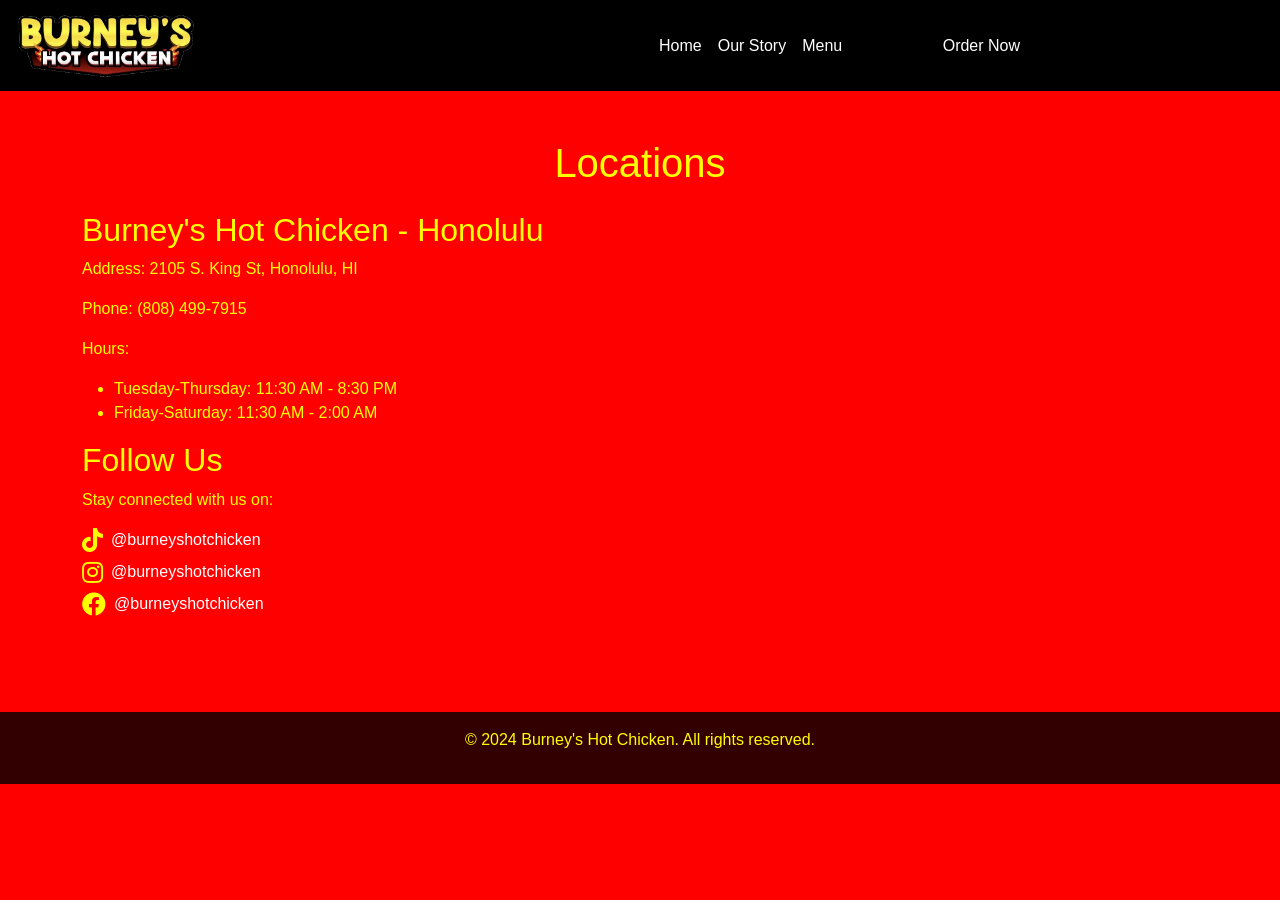
==== locations.html @ 752f1b98 "init commit" ====
<!DOCTYPE html>
<html lang="en">
  <head>
    <meta charset="UTF-8" />
    <meta name="viewport" content="width=device-width, initial-scale=1.0" />
    <title>Locations - Burney's Hot Chicken</title>
    <link
      href="https://cdn.jsdelivr.net/npm/bootstrap@5.3.0-alpha1/dist/css/bootstrap.min.css"
      rel="stylesheet"
    />
    <link
      href="https://fonts.googleapis.com/css2?family=Lobster&display=swap"
      rel="stylesheet"
    />
    <link
      href="https://cdnjs.cloudflare.com/ajax/libs/font-awesome/5.15.4/css/all.min.css"
      rel="stylesheet"
    />
    <link rel="stylesheet" href="./css/styles.css" />
    <script src="script.js" defer></script>
  </head>
  <body>
    <header>
      <nav class="navbar navbar-expand-lg">
        <div class="container-fluid">
          <a class="navbar-brand logo" href="index.html"
            ><img
              width="30%"
              src="./public/img/bhc-logo.png"
              alt="Burney's Hot Chicken"
          /></a>
          <button
            class="navbar-toggler"
            type="button"
            data-bs-toggle="collapse"
            data-bs-target="#navbarNav"
            aria-controls="navbarNav"
            aria-expanded="false"
            aria-label="Toggle navigation"
          >
            <span class="navbar-toggler-icon"></span>
          </button>
          <div class="collapse navbar-collapse" id="navbarNav">
            <ul class="navbar-nav">
              <li class="nav-item">
                <a class="nav-link" href="index.html">Home</a>
              </li>
              <li class="nav-item">
                <a class="nav-link" href="index.html#our-story">Our Story</a>
              </li>
              <li class="nav-item">
                <a class="nav-link" href="menu.html">Menu</a>
              </li>
              <li class="nav-item">
                <a class="nav-link active" href="locations.html">Locations</a>
              </li>
              <li class="nav-item">
                <a
                  class="nav-link"
                  href="https://orders.burneyshotchicken.com"
                  target="_blank"
                  >Order Now</a
                >
              </li>
            </ul>
          </div>
        </div>
      </nav>
    </header>
    <main class="container py-5">
      <h1 class="text-center mb-4">Locations</h1>
      <div class="location-info">
        <h2>Burney's Hot Chicken - Honolulu</h2>
        <p>Address: 2105 S. King St, Honolulu, HI</p>
        <p>Phone: (808) 499-7915</p>
        <p>Hours:</p>
        <ul>
          <li>Tuesday-Thursday: 11:30 AM - 8:30 PM</li>
          <li>Friday-Saturday: 11:30 AM - 2:00 AM</li>
        </ul>
      </div>
      <section class="social-media mb-5">
        <h2>Follow Us</h2>
        <p>Stay connected with us on:</p>
        <ul>
          <li>
            <i class="fab fa-tiktok"></i>
            <a href="https://www.tiktok.com/@burneyshotchicken" target="_blank"
              >@burneyshotchicken</a
            >
          </li>
          <li>
            <i class="fab fa-instagram"></i>
            <a
              href="https://www.instagram.com/burneyshotchicken"
              target="_blank"
              >@burneyshotchicken</a
            >
          </li>
          <li>
            <i class="fab fa-facebook"></i>
            <a href="https://www.facebook.com/burneyshotchicken" target="_blank"
              >@burneyshotchicken</a
            >
          </li>
        </ul>
      </section>
    </main>
    <footer>
      <p>&copy; 2024 Burney's Hot Chicken. All rights reserved.</p>
    </footer>
    <script src="https://cdn.jsdelivr.net/npm/bootstrap@5.3.0-alpha1/dist/js/bootstrap.bundle.min.js"></script>
  </body>
</html>
---- css/styles.css ----
body {
  background: red;
  color: yellow;
  font-family: "Trebuchet MS", sans-serif;
}
.navbar {
  background-color: #000;
}
.navbar a {
  color: white;
  text-decoration: none;
}
.header-image img {
  width: 100%;
  height: auto;
}
.contact-info {
  background-image: url("../public/img/header.jpg");
  background-size: cover;
  background-position: center;
  padding: 3rem;
  color: white;
  text-shadow: 1px 1px 2px red, 0 0 1em blue, 0 0 0.2em blue;
}
.contact-info p {
  margin: 0;
}
@media (min-width: 768px) {
  .contact-info {
    text-align: right;
  }
}
@media (max-width: 767px) {
  .contact-info {
    text-align: center;
  }
}
.slider-container {
  display: flex;
  align-items: center;
  gap: 1rem;
}
.slider {
  width: 40%;
  height: auto;
  overflow: hidden;
  position: relative;
}
.slider img {
  width: 100%;
  display: block;
}
.slider-content {
  flex: 1;
}
footer {
  background-color: rgba(0, 0, 0, 0.8);
  text-align: center;
  padding: 1rem;
}
.social-media ul {
  list-style: none;
  padding: 0;
}
.social-media ul li {
  display: flex;
  align-items: center;
  margin-bottom: 0.5rem;
}
.social-media ul li a {
  margin-left: 0.5rem;
  color: white;
  text-decoration: none;
}
.social-media ul li i {
  font-size: 24px;
}
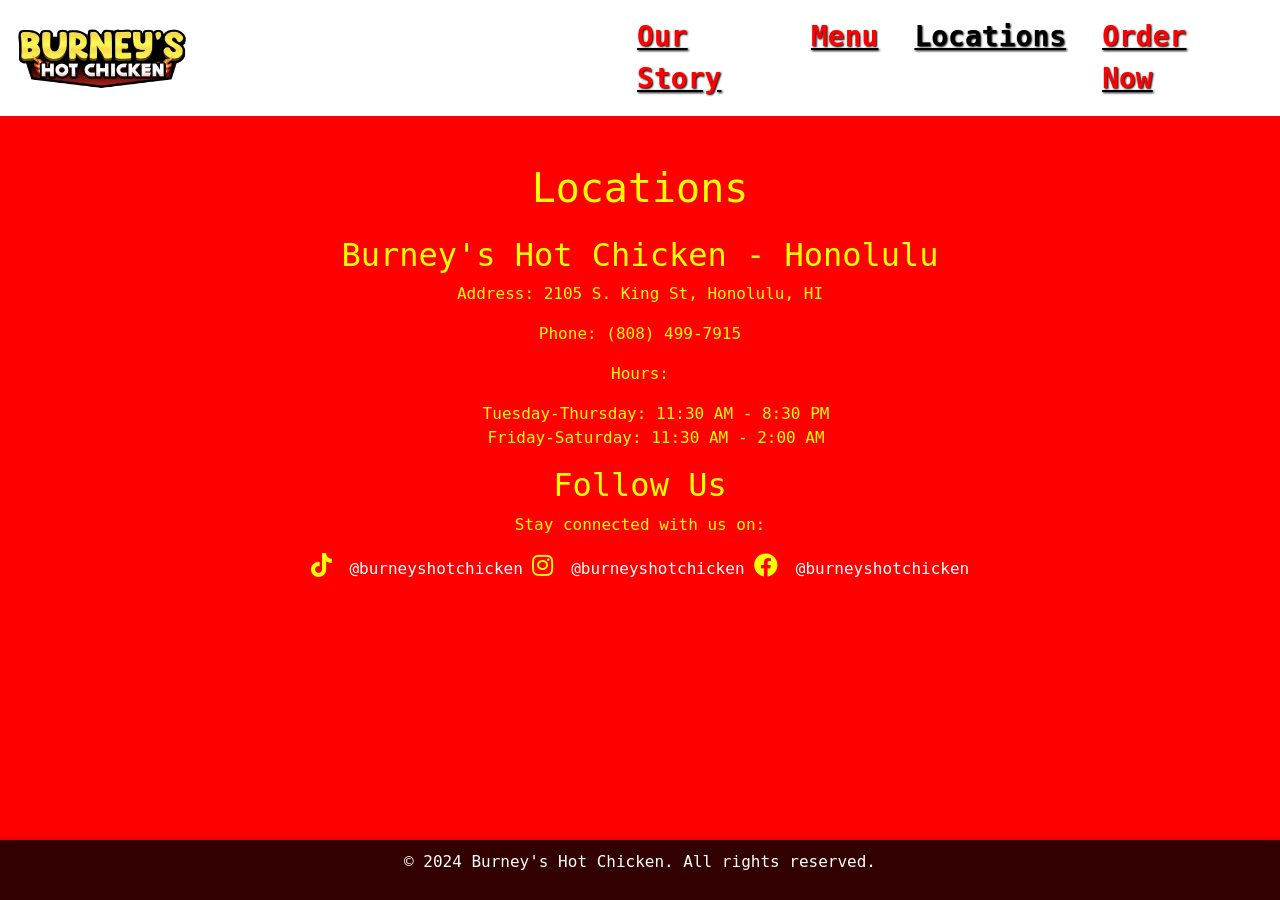
==== commit d5eac992: "updated" ====
--- a/locations.html
+++ b/locations.html
@@ -43,9 +43,6 @@
           <div class="collapse navbar-collapse" id="navbarNav">
             <ul class="navbar-nav">
               <li class="nav-item">
-                <a class="nav-link" href="index.html">Home</a>
-              </li>
-              <li class="nav-item">
                 <a class="nav-link" href="index.html#our-story">Our Story</a>
               </li>
               <li class="nav-item">
@@ -57,7 +54,7 @@
               <li class="nav-item">
                 <a
                   class="nav-link"
-                  href="https://orders.burneyshotchicken.com"
+                  href="http://burneys-hot-chicken.square.site/"
                   target="_blank"
                   >Order Now</a
                 >
--- a/css/styles.css
+++ b/css/styles.css
@@ -2,47 +2,88 @@
 body {
   background: red;
   color: yellow;
-  font-family: "Trebuchet MS", sans-serif;
+  font-family: monospace;
 }
 .navbar {
-  background-color: #000;
+  background-color: #fff;
 }
 .navbar a {
-  color: white;
-  text-decoration: none;
+  color: red;
+  font-size: 28px;
+    font-weight: bold;
+    text-decoration: black underline;
+  text-shadow: 1px 1px 2px #000;
+  margin-right: 20px;
+  display: inline-block; 
+  transition: transform 0.3s ease-in-out;
 }
+
+.navbar a:hover {
+    transform: scale(1.1); 
+}
+
 .header-image img {
   width: 100%;
   height: auto;
 }
+
+.carousel {
+    border: 3px solid;
+    border-radius: 16px;
+}
+
+.container {
+    text-align: center;
+}
+
 .contact-info {
-  background-image: url("../public/img/header.jpg");
   background-size: cover;
   background-position: center;
   padding: 3rem;
+  font-size: 20px;
   color: white;
-  text-shadow: 1px 1px 2px red, 0 0 1em blue, 0 0 0.2em blue;
 }
 .contact-info p {
   margin: 0;
 }
+
 @media (min-width: 768px) {
   .contact-info {
     text-align: right;
   }
 }
+
+@media (max-width: 768px) {
+    .navbar a {
+        text-align: center;
+    }
+
+    .navbar a > img {
+        margin-left: 20%;
+    }  
+  }
+
 @media (max-width: 767px) {
   .contact-info {
     text-align: center;
   }
 }
+
+.location-info ul li {
+    list-style: none;
+}
+.menu-section ul li {
+    list-style-type: none
+}
 .slider-container {
   display: flex;
   align-items: center;
   gap: 1rem;
+  margin: 0 auto;
+  margin-bottom: 20px;
+  width: 70%;
 }
 .slider {
-  width: 40%;
   height: auto;
   overflow: hidden;
   position: relative;
@@ -64,7 +105,7 @@
   padding: 0;
 }
 .social-media ul li {
-  display: flex;
+  display: inline-block;
   align-items: center;
   margin-bottom: 0.5rem;
 }
@@ -76,3 +117,73 @@
 .social-media ul li i {
   font-size: 24px;
 }
+
+.stand-images {
+    display: grid;
+    grid-template-columns: repeat(auto-fit, minmax(150px, 1fr));
+    gap: 16px;
+    padding: 16px;
+}
+
+.stand-images img {
+    width: 100%;
+    aspect-ratio: 1;
+    object-fit: cover;
+    border-radius: 8px;
+    box-shadow: 0 4px 6px rgba(0, 0, 0, 0.1);
+    border: 3px solid;
+    border-radius: 16px;
+}
+
+@media (max-width: 600px) {
+    .stand-images {
+        grid-template-columns: 1fr;
+    }
+}
+
+.order-now-container {
+    text-align: center;
+    margin: 20px 0;
+}
+
+.order-now-button {
+    font-family: 'Poppins', sans-serif;
+    font-size: 1.5rem;
+    font-weight: bold;
+    color: #fff;
+    background: linear-gradient(45deg, #ff4500, #ffa500);
+    border: none;
+    border-radius: 12px;
+    padding: 15px 30px;
+    cursor: pointer;
+    box-shadow: 0 4px 10px rgba(0, 0, 0, 0.3);
+    transition: transform 0.3s, box-shadow 0.3s;
+    animation: flash 1.5s infinite;
+}
+
+@keyframes flash {
+    0%, 100% {
+        box-shadow: 0 0 20px rgba(255, 69, 0, 0.7), 0 0 40px rgba(255, 165, 0, 0.5);
+    }
+    50% {
+        box-shadow: 0 0 40px rgba(255, 69, 0, 1), 0 0 60px rgba(255, 165, 0, 0.7);
+    }
+}
+
+.order-now-button:hover {
+    transform: scale(1.1);
+    box-shadow: 0 4px 20px rgba(0, 0, 0, 0.5);
+}
+
+
+footer {
+    position: fixed; 
+    bottom: 0;
+    left: 0;
+    width: 100%; 
+
+    color: white; 
+    text-align: center;
+    padding: 10px 0;
+    box-shadow: 0 -2px 5px rgba(0, 0, 0, 0.1);
+  }
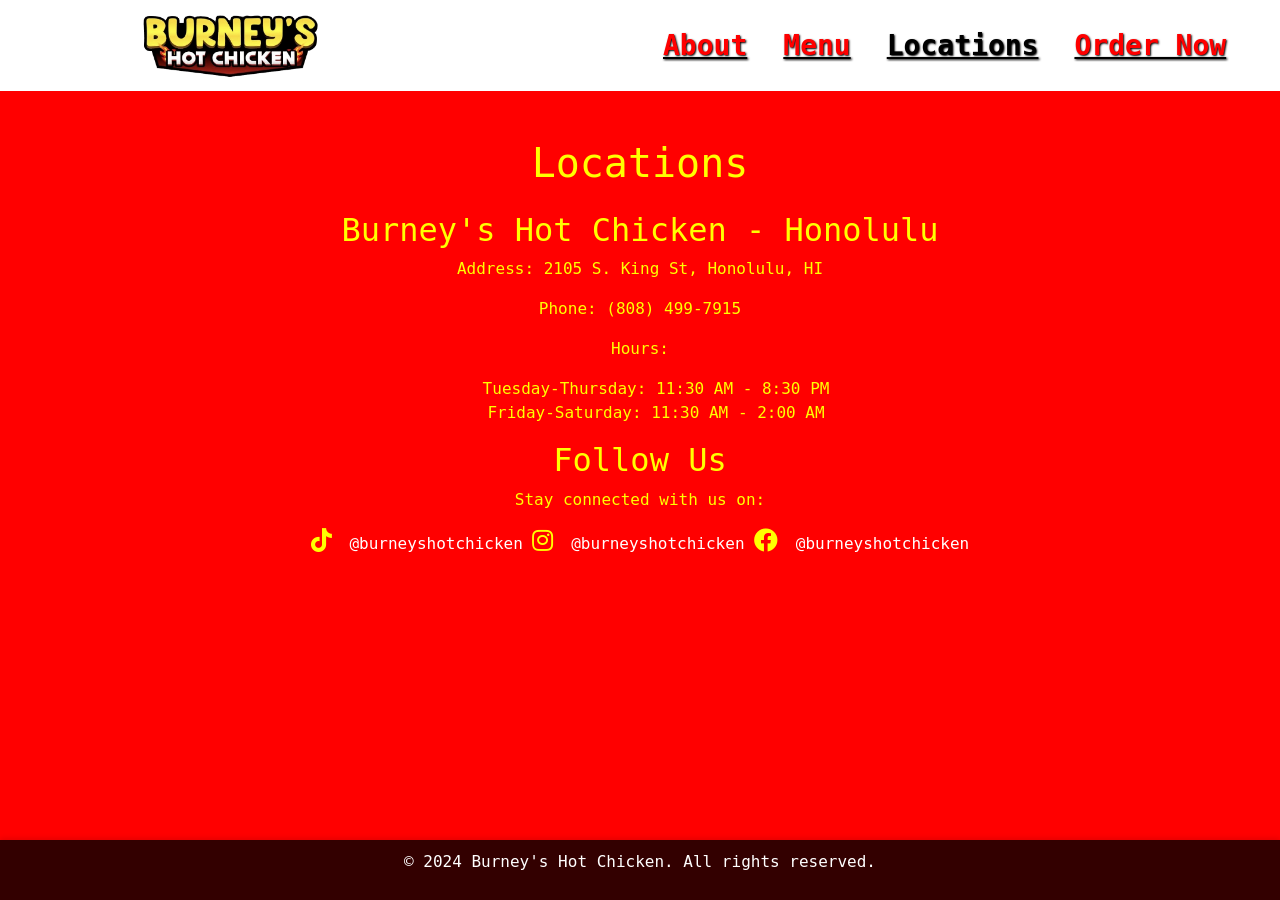
==== commit 773839eb: "upated to about" ====
--- a/locations.html
+++ b/locations.html
@@ -43,7 +43,7 @@
           <div class="collapse navbar-collapse" id="navbarNav">
             <ul class="navbar-nav">
               <li class="nav-item">
-                <a class="nav-link" href="index.html#our-story">Our Story</a>
+                <a class="nav-link" href="index.html#about">About</a>
               </li>
               <li class="nav-item">
                 <a class="nav-link" href="menu.html">Menu</a>
--- a/css/styles.css
+++ b/css/styles.css
@@ -3,6 +3,16 @@
   background: red;
   color: yellow;
   font-family: monospace;
+}
+
+
+
+@media (min-width: 900px) {
+    header {
+        background-image: url("./../public/img/bhc-stand.png");
+        background-position: 1% 50%;
+        background-repeat: no-repeat;  
+    }
 }
 .navbar {
   background-color: #fff;
@@ -47,6 +57,10 @@
   margin: 0;
 }
 
+.navbar a > img {
+    margin-left: 20%;
+}  
+
 @media (min-width: 768px) {
   .contact-info {
     text-align: right;
@@ -59,7 +73,7 @@
     }
 
     .navbar a > img {
-        margin-left: 20%;
+        margin-left: 10%;
     }  
   }
 
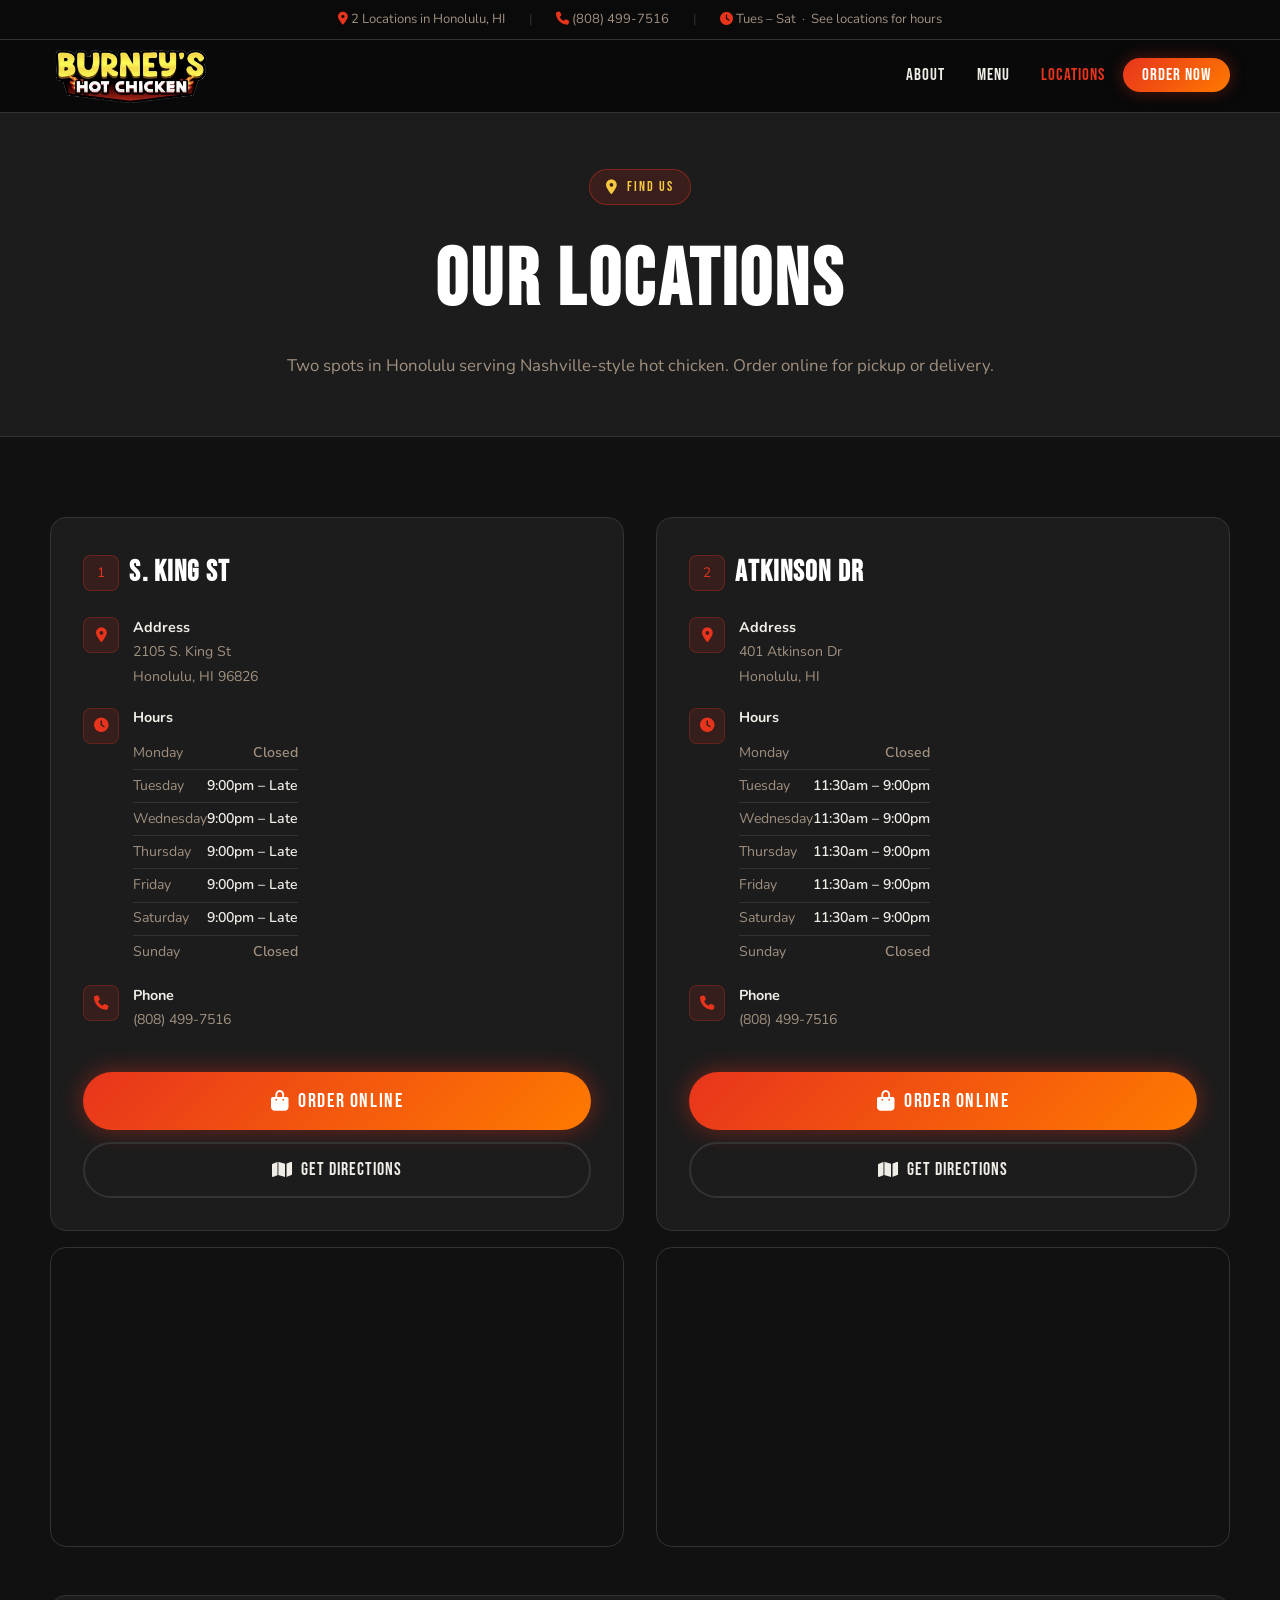
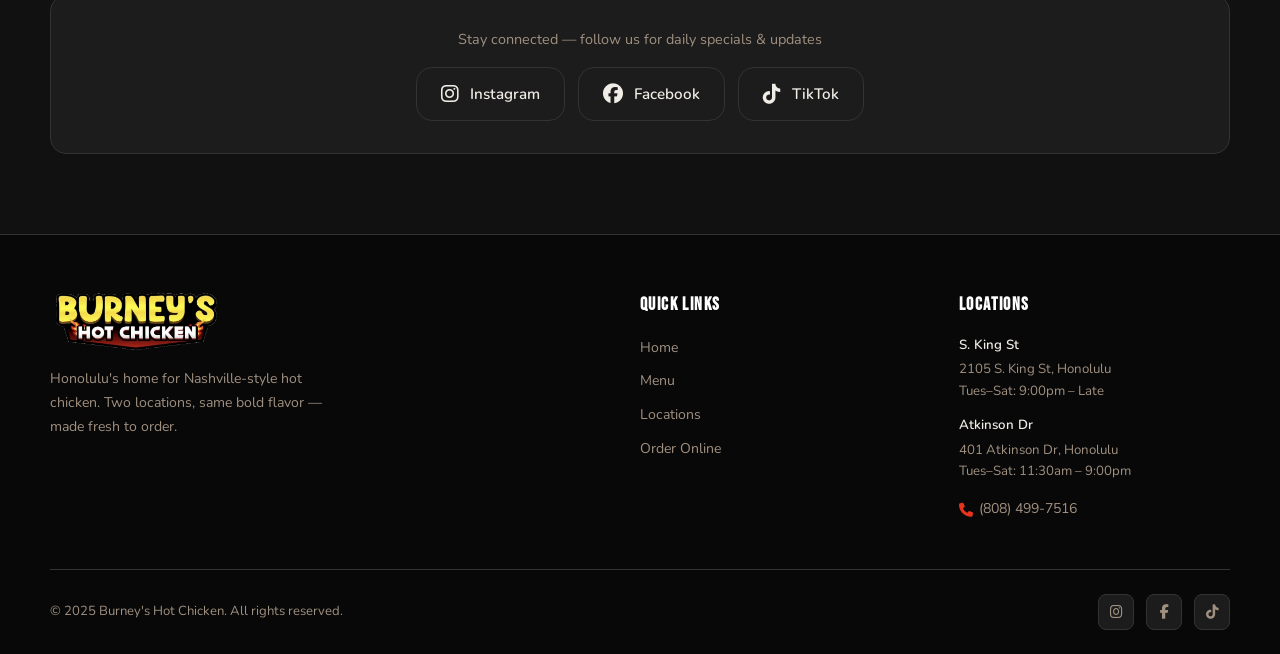
==== commit e659728e: "updated" ====
--- a/locations.html
+++ b/locations.html
@@ -1,111 +1,358 @@
 <!DOCTYPE html>
 <html lang="en">
-  <head>
-    <meta charset="UTF-8" />
-    <meta name="viewport" content="width=device-width, initial-scale=1.0" />
-    <title>Locations - Burney's Hot Chicken</title>
-    <link
-      href="https://cdn.jsdelivr.net/npm/bootstrap@5.3.0-alpha1/dist/css/bootstrap.min.css"
-      rel="stylesheet"
-    />
-    <link
-      href="https://fonts.googleapis.com/css2?family=Lobster&display=swap"
-      rel="stylesheet"
-    />
-    <link
-      href="https://cdnjs.cloudflare.com/ajax/libs/font-awesome/5.15.4/css/all.min.css"
-      rel="stylesheet"
-    />
-    <link rel="stylesheet" href="./css/styles.css" />
-    <script src="script.js" defer></script>
-  </head>
-  <body>
-    <header>
-      <nav class="navbar navbar-expand-lg">
-        <div class="container-fluid">
-          <a class="navbar-brand logo" href="index.html"
-            ><img
-              width="30%"
-              src="./public/img/bhc-logo.png"
-              alt="Burney's Hot Chicken"
-          /></a>
-          <button
-            class="navbar-toggler"
-            type="button"
-            data-bs-toggle="collapse"
-            data-bs-target="#navbarNav"
-            aria-controls="navbarNav"
-            aria-expanded="false"
-            aria-label="Toggle navigation"
-          >
-            <span class="navbar-toggler-icon"></span>
-          </button>
-          <div class="collapse navbar-collapse" id="navbarNav">
-            <ul class="navbar-nav">
-              <li class="nav-item">
-                <a class="nav-link" href="index.html#about">About</a>
-              </li>
-              <li class="nav-item">
-                <a class="nav-link" href="menu.html">Menu</a>
-              </li>
-              <li class="nav-item">
-                <a class="nav-link active" href="locations.html">Locations</a>
-              </li>
-              <li class="nav-item">
-                <a
-                  class="nav-link"
-                  href="http://burneys-hot-chicken.square.site/"
-                  target="_blank"
-                  >Order Now</a
-                >
-              </li>
-            </ul>
-          </div>
-        </div>
-      </nav>
-    </header>
-    <main class="container py-5">
-      <h1 class="text-center mb-4">Locations</h1>
-      <div class="location-info">
-        <h2>Burney's Hot Chicken - Honolulu</h2>
-        <p>Address: 2105 S. King St, Honolulu, HI</p>
-        <p>Phone: (808) 499-7915</p>
-        <p>Hours:</p>
-        <ul>
-          <li>Tuesday-Thursday: 11:30 AM - 8:30 PM</li>
-          <li>Friday-Saturday: 11:30 AM - 2:00 AM</li>
-        </ul>
-      </div>
-      <section class="social-media mb-5">
-        <h2>Follow Us</h2>
-        <p>Stay connected with us on:</p>
-        <ul>
-          <li>
-            <i class="fab fa-tiktok"></i>
-            <a href="https://www.tiktok.com/@burneyshotchicken" target="_blank"
-              >@burneyshotchicken</a
-            >
-          </li>
-          <li>
-            <i class="fab fa-instagram"></i>
-            <a
-              href="https://www.instagram.com/burneyshotchicken"
-              target="_blank"
-              >@burneyshotchicken</a
-            >
-          </li>
-          <li>
-            <i class="fab fa-facebook"></i>
-            <a href="https://www.facebook.com/burneyshotchicken" target="_blank"
-              >@burneyshotchicken</a
-            >
+<head>
+  <meta charset="UTF-8" />
+  <meta name="viewport" content="width=device-width, initial-scale=1.0" />
+
+  <!-- Primary SEO -->
+  <title>Locations | Burney's Hot Chicken — 2 Locations in Honolulu, HI</title>
+  <meta name="description" content="Find Burney's Hot Chicken at two Honolulu locations: 2105 S. King St (open evenings Tues–Sat) and 401 Atkinson Dr (open Tues–Sat 11:30am–9pm). Order online for pickup or delivery." />
+  <meta name="keywords" content="Burney's Hot Chicken locations, hot chicken Honolulu, 2105 S King St Honolulu, 401 Atkinson Honolulu, Nashville chicken Honolulu, chicken pickup delivery Hawaii" />
+  <meta name="robots" content="index, follow" />
+  <link rel="canonical" href="https://burneyshotchicken.com/locations.html" />
+
+  <!-- Open Graph -->
+  <meta property="og:type" content="website" />
+  <meta property="og:title" content="Locations | Burney's Hot Chicken — 2 Locations in Honolulu, HI" />
+  <meta property="og:description" content="Two Honolulu locations serving Nashville-style hot chicken. Find your nearest spot and order online." />
+  <meta property="og:image" content="https://burneyshotchicken.com/public/img/bhc-logo.png" />
+  <meta property="og:url" content="https://burneyshotchicken.com/locations.html" />
+
+  <!-- Twitter Card -->
+  <meta name="twitter:card" content="summary_large_image" />
+  <meta name="twitter:title" content="Locations | Burney's Hot Chicken — Honolulu, HI" />
+  <meta name="twitter:description" content="Two Honolulu locations. Order online for pickup or delivery." />
+  <meta name="twitter:image" content="https://burneyshotchicken.com/public/img/bhc-logo.png" />
+
+  <!-- Fonts -->
+  <link rel="preconnect" href="https://fonts.googleapis.com" />
+  <link rel="preconnect" href="https://fonts.gstatic.com" crossorigin />
+  <link href="https://fonts.googleapis.com/css2?family=Bebas+Neue&family=Nunito:wght@400;600;700&display=swap" rel="stylesheet" />
+
+  <!-- Icons -->
+  <link href="https://cdnjs.cloudflare.com/ajax/libs/font-awesome/6.5.0/css/all.min.css" rel="stylesheet" />
+
+  <!-- Styles -->
+  <link rel="stylesheet" href="./css/styles.css" />
+
+  <!-- Structured Data — Location 1 -->
+  <script type="application/ld+json">
+  {
+    "@context": "https://schema.org",
+    "@type": "Restaurant",
+    "name": "Burney's Hot Chicken — S. King St",
+    "image": "https://burneyshotchicken.com/public/img/bhc-logo.png",
+    "address": {
+      "@type": "PostalAddress",
+      "streetAddress": "2105 S. King St",
+      "addressLocality": "Honolulu",
+      "addressRegion": "HI",
+      "postalCode": "96826",
+      "addressCountry": "US"
+    },
+    "telephone": "+1-808-499-7516",
+    "url": "https://burneyshotchicken.com",
+    "openingHoursSpecification": [
+      { "@type": "OpeningHoursSpecification", "dayOfWeek": ["Tuesday","Wednesday","Thursday","Friday","Saturday"], "opens": "21:00", "closes": "23:59" }
+    ],
+    "servesCuisine": ["Nashville Hot Chicken", "American", "Southern"],
+    "hasMap": "https://www.google.com/maps?q=2105+S.+King+St,+Honolulu,+HI+96826"
+  }
+  </script>
+
+  <!-- Structured Data — Location 2 -->
+  <script type="application/ld+json">
+  {
+    "@context": "https://schema.org",
+    "@type": "Restaurant",
+    "name": "Burney's Hot Chicken — Atkinson Dr",
+    "image": "https://burneyshotchicken.com/public/img/bhc-logo.png",
+    "address": {
+      "@type": "PostalAddress",
+      "streetAddress": "401 Atkinson Dr",
+      "addressLocality": "Honolulu",
+      "addressRegion": "HI",
+      "postalCode": "96814",
+      "addressCountry": "US"
+    },
+    "telephone": "+1-808-499-7516",
+    "url": "https://burneyshotchicken.com",
+    "openingHoursSpecification": [
+      { "@type": "OpeningHoursSpecification", "dayOfWeek": ["Tuesday","Wednesday","Thursday","Friday","Saturday"], "opens": "11:30", "closes": "21:00" }
+    ],
+    "servesCuisine": ["Nashville Hot Chicken", "American", "Southern"],
+    "hasMap": "https://www.google.com/maps?q=401+Atkinson+Dr,+Honolulu,+HI"
+  }
+  </script>
+</head>
+<body>
+
+  <!-- ===== INFO BAR ===== -->
+  <div class="info-bar">
+    <span><i class="fa-solid fa-location-dot fire"></i> 2 Locations in Honolulu, HI</span>
+    <span class="sep">|</span>
+    <a href="tel:+18084997516"><i class="fa-solid fa-phone fire"></i> (808) 499-7516</a>
+    <span class="sep">|</span>
+    <span><i class="fa-solid fa-clock fire"></i> Tues – Sat &nbsp;·&nbsp; See locations for hours</span>
+  </div>
+
+  <!-- ===== NAVBAR ===== -->
+  <header>
+    <nav class="navbar" aria-label="Main navigation">
+      <div class="navbar-inner">
+        <a class="navbar-brand" href="index.html" aria-label="Burney's Hot Chicken Home">
+          <img src="./public/img/bhc-logo.png" alt="Burney's Hot Chicken logo" />
+        </a>
+
+        <button class="nav-toggle" id="navToggle" aria-label="Toggle navigation" aria-expanded="false" aria-controls="navLinks">
+          <span></span>
+          <span></span>
+          <span></span>
+        </button>
+
+        <ul class="nav-links" id="navLinks" role="menubar">
+          <li role="none"><a href="index.html#about" role="menuitem">About</a></li>
+          <li role="none"><a href="menu.html" role="menuitem">Menu</a></li>
+          <li role="none"><a href="locations.html" class="active" role="menuitem">Locations</a></li>
+          <li role="none">
+            <a href="https://orders.burneyshotchicken.com/" target="_blank" rel="noopener" class="nav-cta" role="menuitem">
+              Order Now
+            </a>
           </li>
         </ul>
-      </section>
-    </main>
-    <footer>
-      <p>&copy; 2024 Burney's Hot Chicken. All rights reserved.</p>
-    </footer>
-    <script src="https://cdn.jsdelivr.net/npm/bootstrap@5.3.0-alpha1/dist/js/bootstrap.bundle.min.js"></script>
-  </body>
+      </div>
+    </nav>
+  </header>
+
+  <!-- ===== LOCATION HERO ===== -->
+  <div class="location-hero">
+    <div class="hero-eyebrow" style="justify-content:center; display:inline-flex; margin-bottom:0.75rem;">
+      <i class="fa-solid fa-location-dot"></i> Find Us
+    </div>
+    <h1>Our Locations</h1>
+    <p>Two spots in Honolulu serving Nashville-style hot chicken. Order online for pickup or delivery.</p>
+  </div>
+
+  <main class="section">
+    <div class="section-inner">
+
+      <!-- Two-location grid -->
+      <div class="two-locations-grid">
+
+        <!-- ── LOCATION 1: S. KING ST ── -->
+        <div class="loc-col">
+          <div class="location-card">
+            <div style="display:flex; align-items:center; gap:0.65rem; margin-bottom:1.25rem;">
+              <div style="width:36px; height:36px; background:rgba(232,52,28,0.12); border:1px solid rgba(232,52,28,0.3); border-radius:8px; display:flex; align-items:center; justify-content:center; color:var(--color-primary); font-size:0.85rem; flex-shrink:0;">1</div>
+              <h2 style="margin:0;">S. King St</h2>
+            </div>
+
+            <div class="location-detail">
+              <div class="location-detail-icon"><i class="fa-solid fa-location-dot"></i></div>
+              <div class="location-detail-text">
+                <strong>Address</strong>
+                <a href="https://www.google.com/maps?q=2105+S.+King+St,+Honolulu,+HI+96826" target="_blank" rel="noopener">
+                  2105 S. King St<br>Honolulu, HI 96826
+                </a>
+              </div>
+            </div>
+
+            <div class="location-detail">
+              <div class="location-detail-icon"><i class="fa-solid fa-clock"></i></div>
+              <div class="location-detail-text">
+                <strong>Hours</strong>
+                <ul class="location-hours-list" style="margin-top:0.5rem; list-style:none; padding:0;">
+                  <li><span class="day">Monday</span><span class="time" style="color:var(--color-muted)">Closed</span></li>
+                  <li><span class="day">Tuesday</span><span class="time">9:00pm – Late</span></li>
+                  <li><span class="day">Wednesday</span><span class="time">9:00pm – Late</span></li>
+                  <li><span class="day">Thursday</span><span class="time">9:00pm – Late</span></li>
+                  <li><span class="day">Friday</span><span class="time">9:00pm – Late</span></li>
+                  <li><span class="day">Saturday</span><span class="time">9:00pm – Late</span></li>
+                  <li><span class="day">Sunday</span><span class="time" style="color:var(--color-muted)">Closed</span></li>
+                </ul>
+              </div>
+            </div>
+
+            <div class="location-detail">
+              <div class="location-detail-icon"><i class="fa-solid fa-phone"></i></div>
+              <div class="location-detail-text">
+                <strong>Phone</strong>
+                <a href="tel:+18084997516">(808) 499-7516</a>
+              </div>
+            </div>
+
+            <a href="https://orders.burneyshotchicken.com/" target="_blank" rel="noopener" class="btn-order" style="margin-top:1.5rem; width:100%; justify-content:center;">
+              <i class="fa-solid fa-bag-shopping"></i> Order Online
+            </a>
+            <a href="https://www.google.com/maps?q=2105+S.+King+St,+Honolulu,+HI+96826" target="_blank" rel="noopener" class="btn-outline" style="margin-top:0.75rem; width:100%; justify-content:center;">
+              <i class="fa-solid fa-map"></i> Get Directions
+            </a>
+          </div>
+
+          <div class="map-wrapper" style="margin-top:1rem; height:300px;">
+            <iframe
+              title="Burney's Hot Chicken — 2105 S. King St, Honolulu, HI"
+              src="https://www.google.com/maps/embed?pb=!1m18!1m12!1m3!1d3717.0!2d-157.8395!3d21.2969!2m3!1f0!2f0!3f0!3m2!1i1024!2i768!4f13.1!3m3!1m2!1s0x7c006dfb08e9a6fd%3A0xd9c6c4d6a7e62b9!2s2105+S+King+St%2C+Honolulu%2C+HI+96826!5e0!3m2!1sen!2sus!4v1"
+              width="100%"
+              height="300"
+              style="border:0;"
+              allowfullscreen=""
+              loading="lazy"
+              referrerpolicy="no-referrer-when-downgrade">
+            </iframe>
+          </div>
+        </div>
+
+        <!-- ── LOCATION 2: ATKINSON ── -->
+        <div class="loc-col">
+          <div class="location-card">
+            <div style="display:flex; align-items:center; gap:0.65rem; margin-bottom:1.25rem;">
+              <div style="width:36px; height:36px; background:rgba(232,52,28,0.12); border:1px solid rgba(232,52,28,0.3); border-radius:8px; display:flex; align-items:center; justify-content:center; color:var(--color-primary); font-size:0.85rem; flex-shrink:0;">2</div>
+              <h2 style="margin:0;">Atkinson Dr</h2>
+            </div>
+
+            <div class="location-detail">
+              <div class="location-detail-icon"><i class="fa-solid fa-location-dot"></i></div>
+              <div class="location-detail-text">
+                <strong>Address</strong>
+                <a href="https://www.google.com/maps?q=401+Atkinson+Dr,+Honolulu,+HI" target="_blank" rel="noopener">
+                  401 Atkinson Dr<br>Honolulu, HI
+                </a>
+              </div>
+            </div>
+
+            <div class="location-detail">
+              <div class="location-detail-icon"><i class="fa-solid fa-clock"></i></div>
+              <div class="location-detail-text">
+                <strong>Hours</strong>
+                <ul class="location-hours-list" style="margin-top:0.5rem; list-style:none; padding:0;">
+                  <li><span class="day">Monday</span><span class="time" style="color:var(--color-muted)">Closed</span></li>
+                  <li><span class="day">Tuesday</span><span class="time">11:30am – 9:00pm</span></li>
+                  <li><span class="day">Wednesday</span><span class="time">11:30am – 9:00pm</span></li>
+                  <li><span class="day">Thursday</span><span class="time">11:30am – 9:00pm</span></li>
+                  <li><span class="day">Friday</span><span class="time">11:30am – 9:00pm</span></li>
+                  <li><span class="day">Saturday</span><span class="time">11:30am – 9:00pm</span></li>
+                  <li><span class="day">Sunday</span><span class="time" style="color:var(--color-muted)">Closed</span></li>
+                </ul>
+              </div>
+            </div>
+
+            <div class="location-detail">
+              <div class="location-detail-icon"><i class="fa-solid fa-phone"></i></div>
+              <div class="location-detail-text">
+                <strong>Phone</strong>
+                <a href="tel:+18084997516">(808) 499-7516</a>
+              </div>
+            </div>
+
+            <a href="https://orders.burneyshotchicken.com/" target="_blank" rel="noopener" class="btn-order" style="margin-top:1.5rem; width:100%; justify-content:center;">
+              <i class="fa-solid fa-bag-shopping"></i> Order Online
+            </a>
+            <a href="https://www.google.com/maps?q=401+Atkinson+Dr,+Honolulu,+HI" target="_blank" rel="noopener" class="btn-outline" style="margin-top:0.75rem; width:100%; justify-content:center;">
+              <i class="fa-solid fa-map"></i> Get Directions
+            </a>
+          </div>
+
+          <div class="map-wrapper" style="margin-top:1rem; height:300px;">
+            <iframe
+              title="Burney's Hot Chicken — 401 Atkinson Dr, Honolulu, HI"
+              src="https://www.google.com/maps/embed?pb=!1m18!1m12!1m3!1d3717.0!2d-157.8480!3d21.2819!2m3!1f0!2f0!3f0!3m2!1i1024!2i768!4f13.1!3m3!1m2!1s0x7c006f3c0b6b3b3b%3A0x0!2s401+Atkinson+Dr%2C+Honolulu%2C+HI!5e0!3m2!1sen!2sus!4v1"
+              width="100%"
+              height="300"
+              style="border:0;"
+              allowfullscreen=""
+              loading="lazy"
+              referrerpolicy="no-referrer-when-downgrade">
+            </iframe>
+          </div>
+        </div>
+
+      </div>
+
+      <!-- Social section -->
+      <div style="margin-top:3rem; background:var(--color-surface); border:1px solid var(--color-border); border-radius:16px; padding:2rem; text-align:center;">
+        <p style="color:var(--color-muted); font-size:0.9rem; margin-bottom:1rem;">Stay connected — follow us for daily specials &amp; updates</p>
+        <div style="display:flex; gap:0.85rem; justify-content:center; flex-wrap:wrap;">
+          <a href="https://www.instagram.com/burneyshotchicken" target="_blank" rel="noopener" class="social-link ig" aria-label="Instagram">
+            <i class="fab fa-instagram"></i> Instagram
+          </a>
+          <a href="https://www.facebook.com/burneyshotchicken" target="_blank" rel="noopener" class="social-link fb" aria-label="Facebook">
+            <i class="fab fa-facebook"></i> Facebook
+          </a>
+          <a href="https://www.tiktok.com/@burneyshotchicken" target="_blank" rel="noopener" class="social-link tt" aria-label="TikTok">
+            <i class="fab fa-tiktok"></i> TikTok
+          </a>
+        </div>
+      </div>
+
+    </div>
+  </main>
+
+  <!-- ===== FOOTER ===== -->
+  <footer>
+    <div class="footer-inner">
+      <div class="footer-grid">
+        <div class="footer-brand">
+          <img src="./public/img/bhc-logo.png" alt="Burney's Hot Chicken" />
+          <p>Honolulu's home for Nashville-style hot chicken. Two locations, same bold flavor — made fresh to order.</p>
+        </div>
+        <div class="footer-col">
+          <h4>Quick Links</h4>
+          <ul>
+            <li><a href="index.html">Home</a></li>
+            <li><a href="menu.html">Menu</a></li>
+            <li><a href="locations.html">Locations</a></li>
+            <li><a href="https://orders.burneyshotchicken.com/" target="_blank" rel="noopener">Order Online</a></li>
+          </ul>
+        </div>
+        <div class="footer-col">
+          <h4>Locations</h4>
+          <div style="font-size:0.83rem; color:var(--color-muted); margin-bottom:0.85rem;">
+            <div style="color:var(--color-text); font-weight:600; margin-bottom:0.2rem;">S. King St</div>
+            <div>2105 S. King St, Honolulu</div>
+            <div>Tues–Sat: 9:00pm – Late</div>
+          </div>
+          <div style="font-size:0.83rem; color:var(--color-muted);">
+            <div style="color:var(--color-text); font-weight:600; margin-bottom:0.2rem;">Atkinson Dr</div>
+            <div>401 Atkinson Dr, Honolulu</div>
+            <div>Tues–Sat: 11:30am – 9:00pm</div>
+          </div>
+          <div style="margin-top:1rem;">
+            <a href="tel:+18084997516" style="color:var(--color-muted); font-size:0.88rem; display:flex; align-items:center; gap:0.4rem;">
+              <i class="fa-solid fa-phone" style="color:var(--color-primary);"></i> (808) 499-7516
+            </a>
+          </div>
+        </div>
+      </div>
+      <div class="footer-bottom">
+        <p>&copy; 2025 Burney's Hot Chicken. All rights reserved.</p>
+        <div class="footer-socials">
+          <a href="https://www.instagram.com/burneyshotchicken" target="_blank" rel="noopener" aria-label="Instagram"><i class="fab fa-instagram"></i></a>
+          <a href="https://www.facebook.com/burneyshotchicken" target="_blank" rel="noopener" aria-label="Facebook"><i class="fab fa-facebook-f"></i></a>
+          <a href="https://www.tiktok.com/@burneyshotchicken" target="_blank" rel="noopener" aria-label="TikTok"><i class="fab fa-tiktok"></i></a>
+        </div>
+      </div>
+    </div>
+  </footer>
+
+  <!-- Floating order button (mobile) -->
+  <a href="https://orders.burneyshotchicken.com/" target="_blank" rel="noopener" class="btn-order float-order" aria-label="Order online">
+    <i class="fa-solid fa-fire"></i> Order Now
+  </a>
+
+  <script>
+    const toggle = document.getElementById('navToggle');
+    const navLinks = document.getElementById('navLinks');
+    toggle.addEventListener('click', () => {
+      const isOpen = navLinks.classList.toggle('open');
+      toggle.setAttribute('aria-expanded', isOpen);
+    });
+    navLinks.querySelectorAll('a').forEach(link => {
+      link.addEventListener('click', () => {
+        navLinks.classList.remove('open');
+        toggle.setAttribute('aria-expanded', false);
+      });
+    });
+  </script>
+</body>
 </html>
--- a/css/styles.css
+++ b/css/styles.css
@@ -1,203 +1,892 @@
+/* ============================================================
+   Burney's Hot Chicken — Global Styles
+   Brand: Dark Charcoal + Fire Red/Orange
+   ============================================================ */
+
+/* ---------- CSS Variables ---------- */
+:root {
+  --color-bg:        #111111;
+  --color-surface:   #1c1c1c;
+  --color-surface-2: #252525;
+  --color-border:    #333333;
+  --color-primary:   #e8341c;
+  --color-primary-h: #c9290f;
+  --color-secondary: #ff7a00;
+  --color-gold:      #f5c842;
+  --color-text:      #f0ece6;
+  --color-muted:     #a09080;
+  --color-white:     #ffffff;
+
+  --font-display: 'Bebas Neue', 'Anton', sans-serif;
+  --font-body:    'Nunito', sans-serif;
+
+  --radius-sm:  8px;
+  --radius-md:  16px;
+  --radius-lg:  24px;
+  --radius-pill:9999px;
+
+  --shadow-card: 0 4px 24px rgba(0,0,0,0.5);
+  --shadow-glow: 0 0 24px rgba(232,52,28,0.45);
+
+  --transition: 0.25s ease;
+}
+
+/* ---------- Reset & Base ---------- */
+*, *::before, *::after { box-sizing: border-box; margin: 0; padding: 0; }
+
+html { scroll-behavior: smooth; }
 
 body {
-  background: red;
-  color: yellow;
-  font-family: monospace;
-}
-
-
-
-@media (min-width: 900px) {
-    header {
-        background-image: url("./../public/img/bhc-stand.png");
-        background-position: 1% 50%;
-        background-repeat: no-repeat;  
-    }
-}
+  background-color: var(--color-bg);
+  color: var(--color-text);
+  font-family: var(--font-body);
+  font-size: 1rem;
+  line-height: 1.6;
+  -webkit-font-smoothing: antialiased;
+}
+
+img { max-width: 100%; display: block; }
+
+a { color: inherit; text-decoration: none; }
+
+/* ---------- Utility ---------- */
+.container { max-width: 1180px; margin-inline: auto; padding-inline: 1.25rem; }
+
+.section-title {
+  font-family: var(--font-display);
+  font-size: clamp(2rem, 5vw, 3.2rem);
+  letter-spacing: 0.04em;
+  color: var(--color-white);
+  margin-bottom: 0.25rem;
+}
+.section-subtitle {
+  color: var(--color-muted);
+  font-size: 1.05rem;
+  margin-bottom: 2.5rem;
+}
+.accent { color: var(--color-primary); }
+
+.btn-order {
+  display: inline-flex;
+  align-items: center;
+  gap: 0.5rem;
+  background: linear-gradient(135deg, var(--color-primary), var(--color-secondary));
+  color: #fff;
+  font-family: var(--font-display);
+  font-size: 1.25rem;
+  letter-spacing: 0.08em;
+  padding: 0.8rem 2rem;
+  border-radius: var(--radius-pill);
+  border: none;
+  cursor: pointer;
+  box-shadow: var(--shadow-glow);
+  transition: transform var(--transition), box-shadow var(--transition);
+  white-space: nowrap;
+}
+.btn-order:hover {
+  transform: translateY(-2px) scale(1.04);
+  box-shadow: 0 0 36px rgba(232,52,28,0.65);
+  color: #fff;
+}
+.btn-order:active { transform: scale(0.97); }
+
+.btn-outline {
+  display: inline-flex;
+  align-items: center;
+  gap: 0.5rem;
+  background: transparent;
+  color: var(--color-text);
+  font-family: var(--font-display);
+  font-size: 1.1rem;
+  letter-spacing: 0.06em;
+  padding: 0.75rem 1.75rem;
+  border-radius: var(--radius-pill);
+  border: 2px solid var(--color-border);
+  cursor: pointer;
+  transition: border-color var(--transition), color var(--transition);
+}
+.btn-outline:hover {
+  border-color: var(--color-primary);
+  color: var(--color-primary);
+}
+
+/* ---------- Top Info Bar ---------- */
+.info-bar {
+  background: #0a0a0a;
+  border-bottom: 1px solid var(--color-border);
+  padding: 0.55rem 1.25rem;
+  display: flex;
+  align-items: center;
+  justify-content: center;
+  gap: 1.5rem;
+  flex-wrap: wrap;
+  font-size: 0.82rem;
+  color: var(--color-muted);
+}
+.info-bar a { color: var(--color-muted); transition: color var(--transition); }
+.info-bar a:hover { color: var(--color-primary); }
+.info-bar .sep { color: var(--color-border); }
+.info-bar .fire { color: var(--color-primary); }
+
+/* ---------- Navbar ---------- */
 .navbar {
-  background-color: #fff;
-}
-.navbar a {
-  color: red;
-  font-size: 28px;
-    font-weight: bold;
-    text-decoration: black underline;
-  text-shadow: 1px 1px 2px #000;
-  margin-right: 20px;
-  display: inline-block; 
-  transition: transform 0.3s ease-in-out;
-}
-
-.navbar a:hover {
-    transform: scale(1.1); 
-}
-
-.header-image img {
+  background: rgba(10,10,10,0.97);
+  backdrop-filter: blur(12px);
+  -webkit-backdrop-filter: blur(12px);
+  border-bottom: 1px solid var(--color-border);
+  position: sticky;
+  top: 0;
+  z-index: 999;
+  padding: 0.5rem 1.25rem;
+}
+.navbar-inner {
+  max-width: 1180px;
+  margin-inline: auto;
+  display: flex;
+  align-items: center;
+  justify-content: space-between;
+  gap: 1rem;
+}
+.navbar-brand img { height: 56px; width: auto; }
+
+.nav-links {
+  display: flex;
+  align-items: center;
+  gap: 0.25rem;
+  list-style: none;
+}
+.nav-links a {
+  font-family: var(--font-display);
+  font-size: 1.05rem;
+  letter-spacing: 0.06em;
+  color: var(--color-text);
+  padding: 0.45rem 0.85rem;
+  border-radius: var(--radius-sm);
+  transition: color var(--transition), background var(--transition);
+}
+.nav-links a:hover { color: var(--color-primary); background: rgba(232,52,28,0.08); }
+.nav-links a.active { color: var(--color-primary); }
+
+.nav-cta {
+  background: linear-gradient(135deg, var(--color-primary), var(--color-secondary)) !important;
+  color: #fff !important;
+  padding: 0.45rem 1.2rem !important;
+  border-radius: var(--radius-pill) !important;
+  font-family: var(--font-display) !important;
+  letter-spacing: 0.07em;
+  box-shadow: 0 0 16px rgba(232,52,28,0.35);
+  transition: box-shadow var(--transition), transform var(--transition) !important;
+}
+.nav-cta:hover {
+  box-shadow: var(--shadow-glow) !important;
+  transform: translateY(-1px);
+  background: linear-gradient(135deg, var(--color-primary), var(--color-secondary)) !important;
+  color: #fff !important;
+}
+
+/* Hamburger */
+.nav-toggle {
+  display: none;
+  flex-direction: column;
+  gap: 5px;
+  cursor: pointer;
+  background: none;
+  border: none;
+  padding: 0.35rem;
+}
+.nav-toggle span {
+  display: block;
+  width: 26px;
+  height: 2px;
+  background: var(--color-text);
+  border-radius: 2px;
+  transition: all 0.3s;
+}
+
+/* ---------- Hero ---------- */
+.hero {
+  position: relative;
+  min-height: 90vh;
+  display: flex;
+  align-items: center;
+  justify-content: center;
+  text-align: center;
+  overflow: hidden;
+  background-color: #0a0a0a;
+}
+.hero-bg {
+  position: absolute;
+  inset: 0;
+  background-image: url('./../public/img/header.jpg');
+  background-size: cover;
+  background-position: center 30%;
+  transform: scale(1.04);
+  transition: transform 8s ease;
+  will-change: transform;
+}
+.hero:hover .hero-bg { transform: scale(1.0); }
+.hero-overlay {
+  position: absolute;
+  inset: 0;
+  background: linear-gradient(
+    to bottom,
+    rgba(0,0,0,0.55) 0%,
+    rgba(0,0,0,0.72) 50%,
+    rgba(0,0,0,0.88) 100%
+  );
+}
+.hero-content {
+  position: relative;
+  z-index: 2;
+  padding: 2rem 1.25rem;
+  max-width: 800px;
+}
+.hero-eyebrow {
+  display: inline-flex;
+  align-items: center;
+  gap: 0.5rem;
+  background: rgba(232,52,28,0.15);
+  border: 1px solid rgba(232,52,28,0.4);
+  color: var(--color-gold);
+  font-family: var(--font-display);
+  font-size: 0.9rem;
+  letter-spacing: 0.14em;
+  padding: 0.35rem 1rem;
+  border-radius: var(--radius-pill);
+  margin-bottom: 1.25rem;
+}
+.hero-title {
+  font-family: var(--font-display);
+  font-size: clamp(3rem, 10vw, 7rem);
+  line-height: 0.95;
+  letter-spacing: 0.02em;
+  color: var(--color-white);
+  text-shadow: 0 4px 32px rgba(0,0,0,0.8);
+  margin-bottom: 1rem;
+}
+.hero-title .fire-text {
+  background: linear-gradient(135deg, var(--color-primary), var(--color-secondary));
+  -webkit-background-clip: text;
+  -webkit-text-fill-color: transparent;
+  background-clip: text;
+}
+.hero-sub {
+  font-size: 1.1rem;
+  color: rgba(240,236,230,0.85);
+  max-width: 520px;
+  margin: 0 auto 2rem;
+}
+.hero-actions {
+  display: flex;
+  align-items: center;
+  justify-content: center;
+  gap: 1rem;
+  flex-wrap: wrap;
+}
+.hero-actions .btn-order { font-size: 1.35rem; padding: 1rem 2.5rem; }
+.hero-scroll {
+  position: absolute;
+  bottom: 2rem;
+  left: 50%;
+  transform: translateX(-50%);
+  z-index: 2;
+  color: rgba(240,236,230,0.5);
+  font-size: 0.8rem;
+  letter-spacing: 0.1em;
+  display: flex;
+  flex-direction: column;
+  align-items: center;
+  gap: 0.4rem;
+  animation: bounce 2s infinite;
+}
+@keyframes bounce {
+  0%, 100% { transform: translateX(-50%) translateY(0); }
+  50%        { transform: translateX(-50%) translateY(8px); }
+}
+
+/* ---------- Quick Info Strip ---------- */
+.quick-info {
+  background: var(--color-surface);
+  border-bottom: 1px solid var(--color-border);
+  padding: 1.2rem 1.25rem;
+}
+.quick-info-inner {
+  max-width: 1180px;
+  margin-inline: auto;
+  display: grid;
+  grid-template-columns: repeat(3, 1fr);
+  gap: 1rem;
+}
+.qi-item {
+  display: flex;
+  align-items: center;
+  gap: 0.75rem;
+}
+.qi-icon {
+  width: 40px;
+  height: 40px;
+  background: rgba(232,52,28,0.12);
+  border: 1px solid rgba(232,52,28,0.25);
+  border-radius: var(--radius-sm);
+  display: flex;
+  align-items: center;
+  justify-content: center;
+  color: var(--color-primary);
+  font-size: 1rem;
+  flex-shrink: 0;
+}
+.qi-label { font-size: 0.72rem; color: var(--color-muted); text-transform: uppercase; letter-spacing: 0.08em; }
+.qi-value { font-size: 0.88rem; color: var(--color-text); font-weight: 600; }
+.qi-value a { color: var(--color-text); transition: color var(--transition); }
+.qi-value a:hover { color: var(--color-primary); }
+
+/* ---------- Sections ---------- */
+.section { padding: 5rem 1.25rem; }
+.section-header { margin-bottom: 3rem; }
+.section-inner { max-width: 1180px; margin-inline: auto; }
+
+/* ---------- Featured Items Grid ---------- */
+.featured-grid {
+  display: grid;
+  grid-template-columns: repeat(auto-fill, minmax(280px, 1fr));
+  gap: 1.5rem;
+}
+.food-card {
+  background: var(--color-surface);
+  border: 1px solid var(--color-border);
+  border-radius: var(--radius-md);
+  overflow: hidden;
+  transition: transform var(--transition), box-shadow var(--transition), border-color var(--transition);
+}
+.food-card:hover {
+  transform: translateY(-6px);
+  box-shadow: var(--shadow-card);
+  border-color: rgba(232,52,28,0.4);
+}
+.food-card-img {
+  aspect-ratio: 4/3;
+  overflow: hidden;
+}
+.food-card-img img {
   width: 100%;
-  height: auto;
-}
-
-.carousel {
-    border: 3px solid;
-    border-radius: 16px;
-}
-
-.container {
-    text-align: center;
-}
-
-.contact-info {
-  background-size: cover;
-  background-position: center;
-  padding: 3rem;
-  font-size: 20px;
-  color: white;
-}
-.contact-info p {
-  margin: 0;
-}
-
-.navbar a > img {
-    margin-left: 20%;
-}  
-
-@media (min-width: 768px) {
-  .contact-info {
-    text-align: right;
-  }
+  height: 100%;
+  object-fit: cover;
+  transition: transform 0.4s ease;
+}
+.food-card:hover .food-card-img img { transform: scale(1.06); }
+.food-card-body { padding: 1.25rem; }
+.food-card-tag {
+  display: inline-block;
+  background: rgba(232,52,28,0.15);
+  color: var(--color-primary);
+  font-size: 0.7rem;
+  letter-spacing: 0.1em;
+  text-transform: uppercase;
+  padding: 0.2rem 0.6rem;
+  border-radius: var(--radius-pill);
+  margin-bottom: 0.5rem;
+}
+.food-card-title {
+  font-family: var(--font-display);
+  font-size: 1.3rem;
+  letter-spacing: 0.03em;
+  color: var(--color-white);
+  margin-bottom: 0.35rem;
+}
+.food-card-desc {
+  font-size: 0.88rem;
+  color: var(--color-muted);
+  margin-bottom: 0.75rem;
+  line-height: 1.5;
+}
+.food-card-price {
+  font-family: var(--font-display);
+  font-size: 1.2rem;
+  color: var(--color-gold);
+}
+
+/* ---------- About Section ---------- */
+.about-grid {
+  display: grid;
+  grid-template-columns: 1fr 1fr;
+  gap: 3rem;
+  align-items: center;
+}
+.about-images {
+  display: grid;
+  grid-template-columns: 1fr 1fr;
+  gap: 0.75rem;
+}
+.about-images img {
+  border-radius: var(--radius-md);
+  aspect-ratio: 1;
+  object-fit: cover;
+  width: 100%;
+  border: 1px solid var(--color-border);
+  transition: transform var(--transition);
+}
+.about-images img:hover { transform: scale(1.03); }
+.about-text p {
+  color: var(--color-muted);
+  font-size: 1.05rem;
+  margin-bottom: 1.25rem;
+  line-height: 1.75;
+}
+.about-text .about-tag {
+  display: inline-flex;
+  align-items: center;
+  gap: 0.4rem;
+  color: var(--color-gold);
+  font-size: 0.85rem;
+  letter-spacing: 0.06em;
+  margin-bottom: 0.75rem;
+}
+
+/* ---------- Order CTA Banner ---------- */
+.cta-banner {
+  background: linear-gradient(135deg, var(--color-primary) 0%, var(--color-secondary) 100%);
+  padding: 4rem 1.25rem;
+  text-align: center;
+  position: relative;
+  overflow: hidden;
+}
+.cta-banner::before {
+  content: '';
+  position: absolute;
+  inset: 0;
+  background: url('./../public/img/bhc-bg.png') center/cover no-repeat;
+  opacity: 0.07;
+}
+.cta-banner-inner { position: relative; z-index: 1; max-width: 700px; margin-inline: auto; }
+.cta-banner h2 {
+  font-family: var(--font-display);
+  font-size: clamp(2.5rem, 6vw, 4.5rem);
+  letter-spacing: 0.03em;
+  color: #fff;
+  line-height: 1;
+  margin-bottom: 0.75rem;
+}
+.cta-banner p {
+  font-size: 1.1rem;
+  color: rgba(255,255,255,0.85);
+  margin-bottom: 2rem;
+}
+.cta-banner .btn-white {
+  display: inline-flex;
+  align-items: center;
+  gap: 0.5rem;
+  background: #fff;
+  color: var(--color-primary);
+  font-family: var(--font-display);
+  font-size: 1.4rem;
+  letter-spacing: 0.08em;
+  padding: 0.9rem 2.5rem;
+  border-radius: var(--radius-pill);
+  box-shadow: 0 4px 20px rgba(0,0,0,0.2);
+  transition: transform var(--transition), box-shadow var(--transition);
+}
+.cta-banner .btn-white:hover {
+  transform: translateY(-3px);
+  box-shadow: 0 8px 32px rgba(0,0,0,0.3);
+  color: var(--color-primary);
+}
+
+/* ---------- Hours Section ---------- */
+.hours-grid {
+  display: grid;
+  grid-template-columns: repeat(auto-fill, minmax(240px, 1fr));
+  gap: 1.25rem;
+}
+.hours-card {
+  background: var(--color-surface);
+  border: 1px solid var(--color-border);
+  border-radius: var(--radius-md);
+  padding: 1.5rem;
+}
+.hours-card h3 {
+  font-family: var(--font-display);
+  font-size: 1.2rem;
+  letter-spacing: 0.05em;
+  color: var(--color-primary);
+  margin-bottom: 0.5rem;
+}
+.hours-row { display: flex; justify-content: space-between; align-items: center; padding: 0.35rem 0; border-bottom: 1px solid var(--color-border); }
+.hours-row:last-child { border-bottom: none; }
+.hours-day { color: var(--color-muted); font-size: 0.9rem; }
+.hours-time { color: var(--color-text); font-size: 0.9rem; font-weight: 600; }
+.hours-time.closed { color: var(--color-muted); }
+
+/* ---------- Social Section ---------- */
+.social-grid {
+  display: flex;
+  align-items: center;
+  justify-content: center;
+  gap: 1.25rem;
+  flex-wrap: wrap;
+}
+.social-link {
+  display: flex;
+  align-items: center;
+  gap: 0.65rem;
+  background: var(--color-surface);
+  border: 1px solid var(--color-border);
+  border-radius: var(--radius-md);
+  padding: 0.85rem 1.5rem;
+  color: var(--color-text);
+  font-size: 0.95rem;
+  font-weight: 600;
+  transition: border-color var(--transition), color var(--transition), background var(--transition), transform var(--transition);
+}
+.social-link:hover {
+  border-color: var(--color-primary);
+  color: var(--color-primary);
+  background: rgba(232,52,28,0.06);
+  transform: translateY(-3px);
+}
+.social-link i { font-size: 1.25rem; }
+.social-link.ig:hover { color: #e1306c; border-color: #e1306c; }
+.social-link.fb:hover { color: #1877f2; border-color: #1877f2; }
+.social-link.tt:hover { color: #69c9d0; border-color: #69c9d0; }
+
+/* ---------- Music Player ---------- */
+.music-player {
+  background: var(--color-surface);
+  border: 1px solid var(--color-border);
+  border-radius: var(--radius-md);
+  padding: 1.75rem 2rem;
+  max-width: 520px;
+  margin: 3rem auto 0;
+  text-align: center;
+}
+.music-player p { color: var(--color-muted); font-size: 0.9rem; margin-bottom: 0.75rem; }
+.music-player small { color: var(--color-muted); font-size: 0.78rem; display: block; margin-top: 0.5rem; }
+.music-player audio { width: 100%; margin-top: 0.5rem; filter: invert(1) hue-rotate(180deg) brightness(0.85); }
+
+/* ---------- Menu Page Styles ---------- */
+.menu-hero {
+  background: var(--color-surface);
+  border-bottom: 1px solid var(--color-border);
+  padding: 3.5rem 1.25rem;
+  text-align: center;
+}
+.menu-hero h1 {
+  font-family: var(--font-display);
+  font-size: clamp(3rem, 8vw, 5rem);
+  letter-spacing: 0.04em;
+  color: var(--color-white);
+}
+.menu-hero p { color: var(--color-muted); font-size: 1.05rem; margin-top: 0.5rem; }
+
+.menu-tabs {
+  display: flex;
+  align-items: center;
+  justify-content: center;
+  gap: 0.5rem;
+  flex-wrap: wrap;
+  margin-bottom: 3rem;
+}
+.menu-tab {
+  background: var(--color-surface);
+  border: 1px solid var(--color-border);
+  color: var(--color-muted);
+  font-family: var(--font-display);
+  font-size: 1rem;
+  letter-spacing: 0.06em;
+  padding: 0.55rem 1.25rem;
+  border-radius: var(--radius-pill);
+  cursor: pointer;
+  text-decoration: none;
+  transition: all var(--transition);
+}
+.menu-tab:hover, .menu-tab.active {
+  background: var(--color-primary);
+  border-color: var(--color-primary);
+  color: #fff;
+}
+
+.menu-section { margin-bottom: 4rem; }
+.menu-section-title {
+  font-family: var(--font-display);
+  font-size: 2rem;
+  letter-spacing: 0.05em;
+  color: var(--color-white);
+  padding-bottom: 0.75rem;
+  border-bottom: 2px solid var(--color-primary);
+  margin-bottom: 1.75rem;
+  display: flex;
+  align-items: center;
+  gap: 0.65rem;
+}
+.menu-section-note { color: var(--color-muted); font-size: 0.88rem; margin-top: -1rem; margin-bottom: 1.5rem; }
+
+.menu-grid {
+  display: grid;
+  grid-template-columns: repeat(auto-fill, minmax(260px, 1fr));
+  gap: 1.25rem;
+}
+.menu-card {
+  background: var(--color-surface);
+  border: 1px solid var(--color-border);
+  border-radius: var(--radius-md);
+  overflow: hidden;
+  transition: transform var(--transition), border-color var(--transition);
+}
+.menu-card:hover {
+  transform: translateY(-4px);
+  border-color: rgba(232,52,28,0.4);
+}
+.menu-card-img {
+  aspect-ratio: 4/3;
+  overflow: hidden;
+  background: var(--color-surface-2);
+}
+.menu-card-img img {
+  width: 100%;
+  height: 100%;
+  object-fit: cover;
+  transition: transform 0.4s ease;
+}
+.menu-card:hover .menu-card-img img { transform: scale(1.06); }
+.menu-card-body { padding: 1rem 1.1rem 1.25rem; }
+.menu-card-name {
+  font-family: var(--font-display);
+  font-size: 1.1rem;
+  letter-spacing: 0.03em;
+  color: var(--color-white);
+  margin-bottom: 0.3rem;
+}
+.menu-card-desc { font-size: 0.83rem; color: var(--color-muted); line-height: 1.5; margin-bottom: 0.6rem; }
+.menu-card-price {
+  font-family: var(--font-display);
+  font-size: 1.15rem;
+  color: var(--color-gold);
+}
+.menu-card-no-img { display: flex; align-items: center; justify-content: center; height: 120px; background: var(--color-surface-2); }
+.menu-card-no-img i { font-size: 2.5rem; color: var(--color-border); }
+
+.menu-note {
+  background: var(--color-surface);
+  border: 1px solid var(--color-border);
+  border-left: 4px solid var(--color-primary);
+  border-radius: var(--radius-sm);
+  padding: 0.85rem 1.25rem;
+  color: var(--color-muted);
+  font-size: 0.9rem;
+  margin-top: 1rem;
+}
+
+/* ---------- Locations Page ---------- */
+.location-hero {
+  background: var(--color-surface);
+  border-bottom: 1px solid var(--color-border);
+  padding: 3.5rem 1.25rem;
+  text-align: center;
+}
+.location-hero h1 {
+  font-family: var(--font-display);
+  font-size: clamp(3rem, 8vw, 5rem);
+  letter-spacing: 0.04em;
+  color: var(--color-white);
+}
+.location-hero p { color: var(--color-muted); font-size: 1.05rem; margin-top: 0.5rem; }
+
+.location-grid {
+  display: grid;
+  grid-template-columns: 1fr 1fr;
+  gap: 2rem;
+  align-items: start;
+}
+.location-card {
+  background: var(--color-surface);
+  border: 1px solid var(--color-border);
+  border-radius: var(--radius-md);
+  padding: 2rem;
+}
+.location-card h2 {
+  font-family: var(--font-display);
+  font-size: 1.8rem;
+  letter-spacing: 0.04em;
+  color: var(--color-white);
+  margin-bottom: 1.25rem;
+}
+.location-detail {
+  display: flex;
+  align-items: flex-start;
+  gap: 0.85rem;
+  margin-bottom: 1rem;
+}
+.location-detail-icon {
+  width: 36px;
+  height: 36px;
+  flex-shrink: 0;
+  background: rgba(232,52,28,0.12);
+  border: 1px solid rgba(232,52,28,0.25);
+  border-radius: var(--radius-sm);
+  display: flex;
+  align-items: center;
+  justify-content: center;
+  color: var(--color-primary);
+  font-size: 0.9rem;
+  margin-top: 0.1rem;
+}
+.location-detail-text strong { display: block; color: var(--color-text); font-size: 0.9rem; }
+.location-detail-text span, .location-detail-text a {
+  color: var(--color-muted);
+  font-size: 0.88rem;
+  transition: color var(--transition);
+}
+.location-detail-text a:hover { color: var(--color-primary); }
+
+.location-hours-list { margin-top: 0.25rem; }
+.location-hours-list li {
+  display: flex;
+  justify-content: space-between;
+  padding: 0.3rem 0;
+  border-bottom: 1px solid var(--color-border);
+  font-size: 0.88rem;
+}
+.location-hours-list li:last-child { border-bottom: none; }
+.location-hours-list .day { color: var(--color-muted); }
+.location-hours-list .time { color: var(--color-text); font-weight: 600; }
+
+.location-card .btn-order { margin-top: 1.5rem; width: 100%; justify-content: center; }
+
+.map-wrapper {
+  border-radius: var(--radius-md);
+  overflow: hidden;
+  border: 1px solid var(--color-border);
+  height: 400px;
+}
+.map-wrapper iframe { width: 100%; height: 100%; display: block; border: 0; }
+
+/* ---------- Footer ---------- */
+footer {
+  background: #080808;
+  border-top: 1px solid var(--color-border);
+  padding: 3.5rem 1.25rem 1.5rem;
+  position: static;
+}
+.footer-inner {
+  max-width: 1180px;
+  margin-inline: auto;
+}
+.footer-grid {
+  display: grid;
+  grid-template-columns: 2fr 1fr 1fr;
+  gap: 3rem;
+  margin-bottom: 3rem;
+}
+.footer-brand img { height: 60px; margin-bottom: 1rem; }
+.footer-brand p { color: var(--color-muted); font-size: 0.88rem; line-height: 1.7; max-width: 280px; }
+.footer-col h4 {
+  font-family: var(--font-display);
+  font-size: 1.1rem;
+  letter-spacing: 0.08em;
+  color: var(--color-white);
+  margin-bottom: 1rem;
+}
+.footer-col ul { list-style: none; }
+.footer-col ul li { margin-bottom: 0.5rem; }
+.footer-col ul li a {
+  color: var(--color-muted);
+  font-size: 0.88rem;
+  transition: color var(--transition);
+}
+.footer-col ul li a:hover { color: var(--color-primary); }
+.footer-hours-item { display: flex; justify-content: space-between; margin-bottom: 0.4rem; font-size: 0.83rem; }
+.footer-hours-item .fh-day { color: var(--color-muted); }
+.footer-hours-item .fh-time { color: var(--color-text); font-weight: 600; }
+
+.footer-bottom {
+  border-top: 1px solid var(--color-border);
+  padding-top: 1.5rem;
+  display: flex;
+  align-items: center;
+  justify-content: space-between;
+  flex-wrap: wrap;
+  gap: 0.75rem;
+}
+.footer-bottom p { color: var(--color-muted); font-size: 0.82rem; }
+.footer-socials { display: flex; gap: 0.75rem; }
+.footer-socials a {
+  width: 36px;
+  height: 36px;
+  background: var(--color-surface);
+  border: 1px solid var(--color-border);
+  border-radius: var(--radius-sm);
+  display: flex;
+  align-items: center;
+  justify-content: center;
+  color: var(--color-muted);
+  font-size: 0.9rem;
+  transition: all var(--transition);
+}
+.footer-socials a:hover { color: var(--color-primary); border-color: var(--color-primary); background: rgba(232,52,28,0.08); }
+
+/* ---------- Floating Order Button (mobile) ---------- */
+.float-order {
+  display: none;
+  position: fixed;
+  bottom: 1.25rem;
+  left: 50%;
+  transform: translateX(-50%);
+  z-index: 900;
+  animation: pulse-glow 2s ease-in-out infinite;
+}
+@keyframes pulse-glow {
+  0%, 100% { box-shadow: 0 0 18px rgba(232,52,28,0.55); }
+  50%        { box-shadow: 0 0 34px rgba(232,52,28,0.85); }
+}
+
+/* ---------- Carousel (hero food slider) ---------- */
+.food-slider {
+  border-radius: var(--radius-md);
+  overflow: hidden;
+  border: 1px solid var(--color-border);
+}
+.food-slider img { aspect-ratio: 16/9; object-fit: cover; width: 100%; }
+
+/* ---------- Two-Location Grid ---------- */
+.two-locations-grid {
+  display: grid;
+  grid-template-columns: 1fr 1fr;
+  gap: 2rem;
+  align-items: start;
+}
+.loc-col { display: flex; flex-direction: column; gap: 0; }
+
+@media (max-width: 860px) {
+  .two-locations-grid { grid-template-columns: 1fr; }
+}
+
+/* ---------- Responsive ---------- */
+@media (max-width: 900px) {
+  .about-grid { grid-template-columns: 1fr; }
+  .about-images { order: -1; }
+  .footer-grid { grid-template-columns: 1fr 1fr; }
+  .footer-brand { grid-column: span 2; }
+  .location-grid { grid-template-columns: 1fr; }
 }
 
 @media (max-width: 768px) {
-    .navbar a {
-        text-align: center;
-    }
-
-    .navbar a > img {
-        margin-left: 10%;
-    }  
-  }
-
-@media (max-width: 767px) {
-  .contact-info {
-    text-align: center;
-  }
-}
-
-.location-info ul li {
-    list-style: none;
-}
-.menu-section ul li {
-    list-style-type: none
-}
-.slider-container {
-  display: flex;
-  align-items: center;
-  gap: 1rem;
-  margin: 0 auto;
-  margin-bottom: 20px;
-  width: 70%;
-}
-.slider {
-  height: auto;
-  overflow: hidden;
-  position: relative;
-}
-.slider img {
-  width: 100%;
-  display: block;
-}
-.slider-content {
-  flex: 1;
-}
-footer {
-  background-color: rgba(0, 0, 0, 0.8);
-  text-align: center;
-  padding: 1rem;
-}
-.social-media ul {
-  list-style: none;
-  padding: 0;
-}
-.social-media ul li {
-  display: inline-block;
-  align-items: center;
-  margin-bottom: 0.5rem;
-}
-.social-media ul li a {
-  margin-left: 0.5rem;
-  color: white;
-  text-decoration: none;
-}
-.social-media ul li i {
-  font-size: 24px;
-}
-
-.stand-images {
-    display: grid;
-    grid-template-columns: repeat(auto-fit, minmax(150px, 1fr));
-    gap: 16px;
-    padding: 16px;
-}
-
-.stand-images img {
-    width: 100%;
-    aspect-ratio: 1;
-    object-fit: cover;
-    border-radius: 8px;
-    box-shadow: 0 4px 6px rgba(0, 0, 0, 0.1);
-    border: 3px solid;
-    border-radius: 16px;
-}
-
-@media (max-width: 600px) {
-    .stand-images {
-        grid-template-columns: 1fr;
-    }
-}
-
-.order-now-container {
-    text-align: center;
-    margin: 20px 0;
-}
-
-.order-now-button {
-    font-family: 'Poppins', sans-serif;
-    font-size: 1.5rem;
-    font-weight: bold;
-    color: #fff;
-    background: linear-gradient(45deg, #ff4500, #ffa500);
-    border: none;
-    border-radius: 12px;
-    padding: 15px 30px;
-    cursor: pointer;
-    box-shadow: 0 4px 10px rgba(0, 0, 0, 0.3);
-    transition: transform 0.3s, box-shadow 0.3s;
-    animation: flash 1.5s infinite;
-}
-
-@keyframes flash {
-    0%, 100% {
-        box-shadow: 0 0 20px rgba(255, 69, 0, 0.7), 0 0 40px rgba(255, 165, 0, 0.5);
-    }
-    50% {
-        box-shadow: 0 0 40px rgba(255, 69, 0, 1), 0 0 60px rgba(255, 165, 0, 0.7);
-    }
-}
-
-.order-now-button:hover {
-    transform: scale(1.1);
-    box-shadow: 0 4px 20px rgba(0, 0, 0, 0.5);
-}
-
-
-footer {
-    position: fixed; 
-    bottom: 0;
-    left: 0;
-    width: 100%; 
-
-    color: white; 
-    text-align: center;
-    padding: 10px 0;
-    box-shadow: 0 -2px 5px rgba(0, 0, 0, 0.1);
-  }+  .nav-links { display: none; flex-direction: column; position: absolute; top: 100%; left: 0; right: 0; background: #0a0a0a; border-bottom: 1px solid var(--color-border); padding: 1rem; gap: 0.25rem; }
+  .nav-links.open { display: flex; }
+  .nav-links a { padding: 0.65rem 1rem; border-radius: var(--radius-sm); }
+  .nav-toggle { display: flex; }
+  .navbar-inner { position: relative; }
+
+  .quick-info-inner { grid-template-columns: 1fr; gap: 0.75rem; }
+  .float-order { display: flex; }
+  .footer-grid { grid-template-columns: 1fr; gap: 2rem; }
+  .footer-brand { grid-column: span 1; }
+  .footer-bottom { flex-direction: column; align-items: center; text-align: center; }
+  .hero { min-height: 85vh; }
+}
+
+@media (max-width: 480px) {
+  .featured-grid { grid-template-columns: 1fr; }
+  .menu-grid { grid-template-columns: 1fr; }
+  .hero-title { font-size: 3rem; }
+  .section { padding: 3.5rem 1.25rem; }
+  .hero-actions .btn-order { font-size: 1.1rem; padding: 0.85rem 1.75rem; }
+}
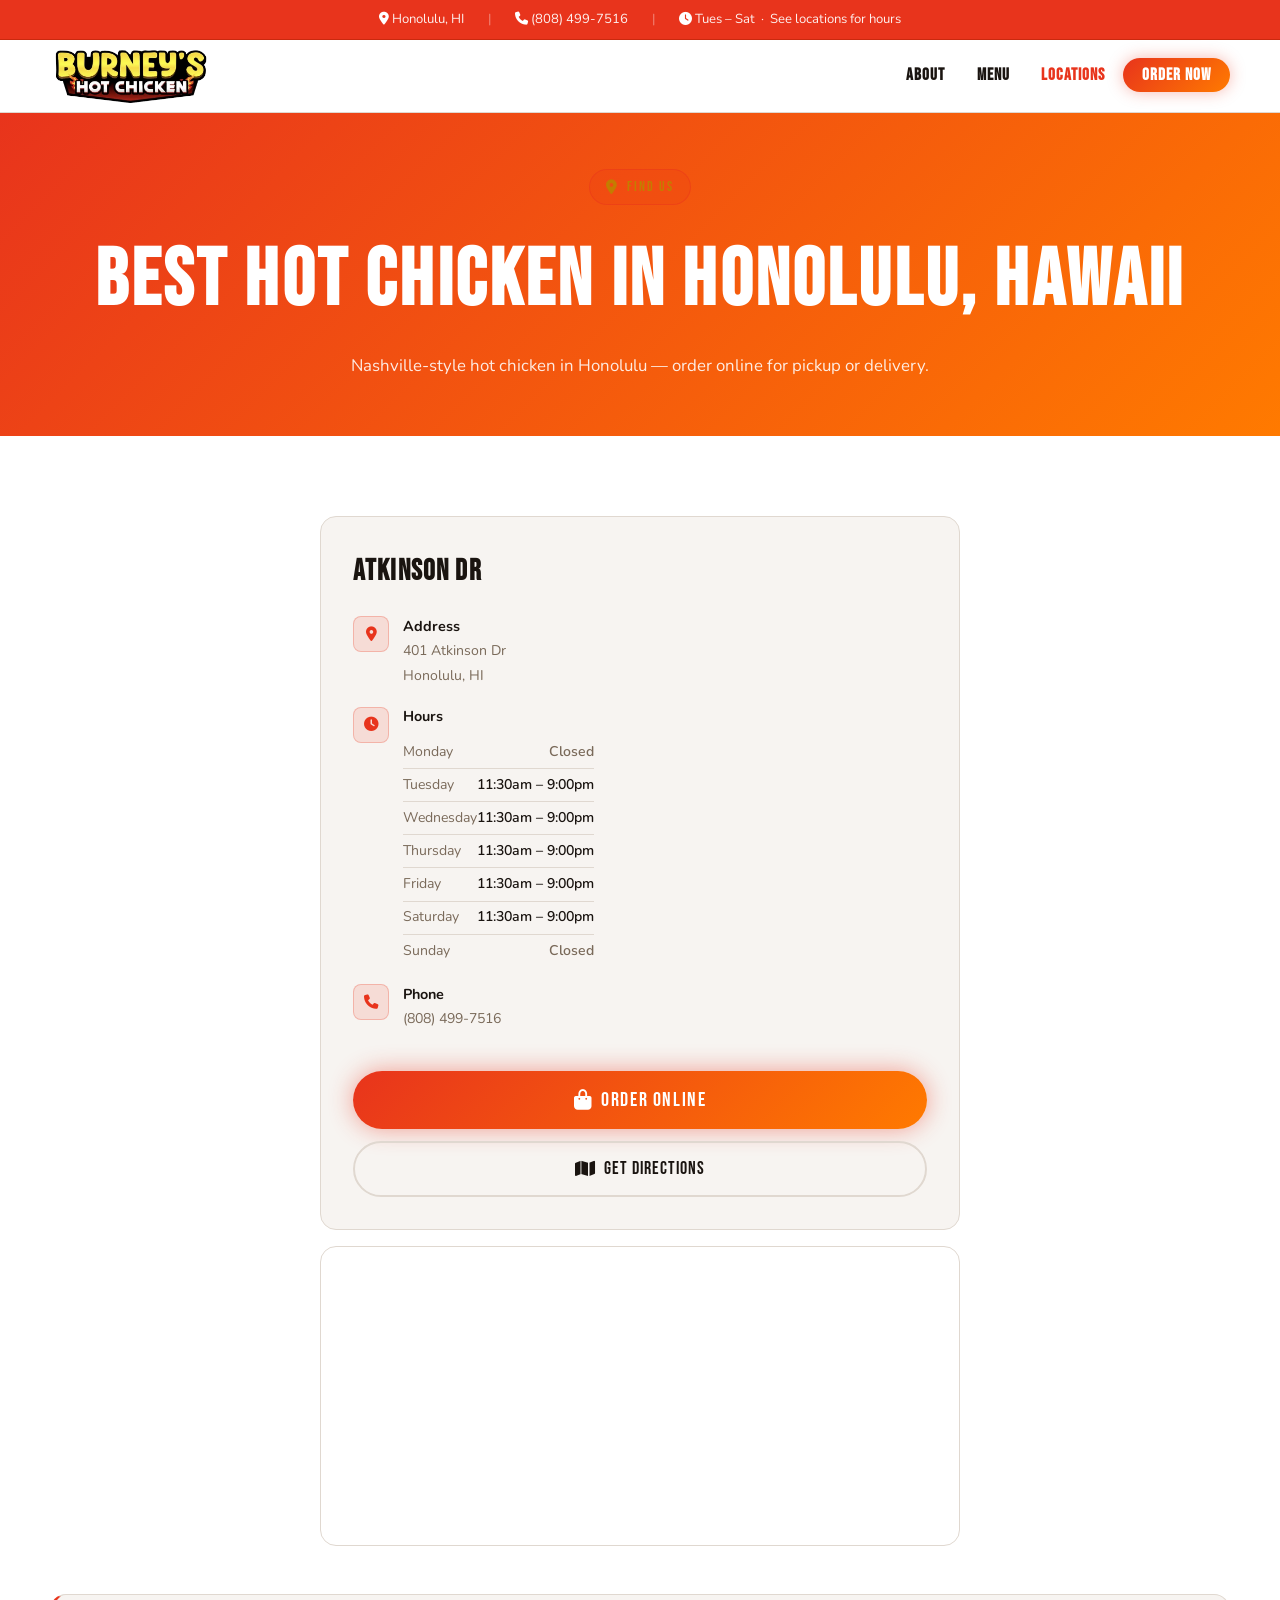
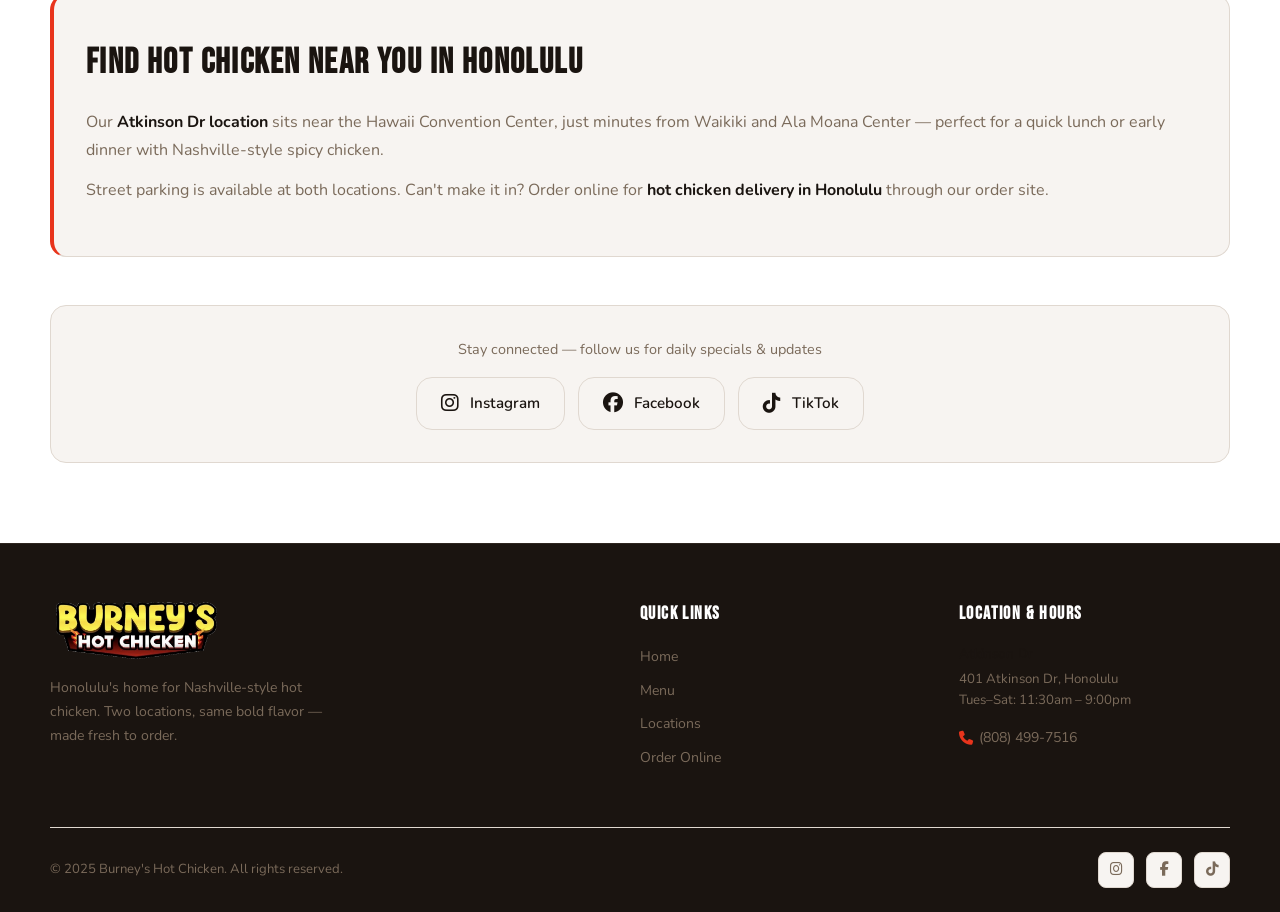
==== commit 90ff6c6e: "updates" ====
--- a/locations.html
+++ b/locations.html
@@ -5,8 +5,8 @@
   <meta name="viewport" content="width=device-width, initial-scale=1.0" />
 
   <!-- Primary SEO -->
-  <title>Locations | Burney's Hot Chicken — 2 Locations in Honolulu, HI</title>
-  <meta name="description" content="Find Burney's Hot Chicken at two Honolulu locations: 2105 S. King St (open evenings Tues–Sat) and 401 Atkinson Dr (open Tues–Sat 11:30am–9pm). Order online for pickup or delivery." />
+  <title>Best Hot Chicken in Honolulu, Hawaii | Burney's Hot Chicken Locations</title>
+  <meta name="description" content="Find the best hot chicken in Honolulu at Burney's Hot Chicken. Two locations: 2105 S. King St near McCully &amp; Ala Moana, and 401 Atkinson Dr near Waikiki. Order online for pickup or delivery." />
   <meta name="keywords" content="Burney's Hot Chicken locations, hot chicken Honolulu, 2105 S King St Honolulu, 401 Atkinson Honolulu, Nashville chicken Honolulu, chicken pickup delivery Hawaii" />
   <meta name="robots" content="index, follow" />
   <link rel="canonical" href="https://burneyshotchicken.com/locations.html" />
@@ -35,32 +35,7 @@
   <!-- Styles -->
   <link rel="stylesheet" href="./css/styles.css" />
 
-  <!-- Structured Data — Location 1 -->
-  <script type="application/ld+json">
-  {
-    "@context": "https://schema.org",
-    "@type": "Restaurant",
-    "name": "Burney's Hot Chicken — S. King St",
-    "image": "https://burneyshotchicken.com/public/img/bhc-logo.png",
-    "address": {
-      "@type": "PostalAddress",
-      "streetAddress": "2105 S. King St",
-      "addressLocality": "Honolulu",
-      "addressRegion": "HI",
-      "postalCode": "96826",
-      "addressCountry": "US"
-    },
-    "telephone": "+1-808-499-7516",
-    "url": "https://burneyshotchicken.com",
-    "openingHoursSpecification": [
-      { "@type": "OpeningHoursSpecification", "dayOfWeek": ["Tuesday","Wednesday","Thursday","Friday","Saturday"], "opens": "21:00", "closes": "23:59" }
-    ],
-    "servesCuisine": ["Nashville Hot Chicken", "American", "Southern"],
-    "hasMap": "https://www.google.com/maps?q=2105+S.+King+St,+Honolulu,+HI+96826"
-  }
-  </script>
-
-  <!-- Structured Data — Location 2 -->
+  <!-- Structured Data — Atkinson Dr -->
   <script type="application/ld+json">
   {
     "@context": "https://schema.org",
@@ -89,7 +64,7 @@
 
   <!-- ===== INFO BAR ===== -->
   <div class="info-bar">
-    <span><i class="fa-solid fa-location-dot fire"></i> 2 Locations in Honolulu, HI</span>
+    <span><i class="fa-solid fa-location-dot fire"></i> Honolulu, HI</span>
     <span class="sep">|</span>
     <a href="tel:+18084997516"><i class="fa-solid fa-phone fire"></i> (808) 499-7516</a>
     <span class="sep">|</span>
@@ -129,85 +104,18 @@
     <div class="hero-eyebrow" style="justify-content:center; display:inline-flex; margin-bottom:0.75rem;">
       <i class="fa-solid fa-location-dot"></i> Find Us
     </div>
-    <h1>Our Locations</h1>
-    <p>Two spots in Honolulu serving Nashville-style hot chicken. Order online for pickup or delivery.</p>
+    <h1>Best Hot Chicken in Honolulu, Hawaii</h1>
+    <p>Nashville-style hot chicken in Honolulu — order online for pickup or delivery.</p>
   </div>
 
   <main class="section">
     <div class="section-inner">
 
-      <!-- Two-location grid -->
-      <div class="two-locations-grid">
-
-        <!-- ── LOCATION 1: S. KING ST ── -->
+      <!-- Atkinson Dr -->
+      <div class="single-location">
         <div class="loc-col">
           <div class="location-card">
-            <div style="display:flex; align-items:center; gap:0.65rem; margin-bottom:1.25rem;">
-              <div style="width:36px; height:36px; background:rgba(232,52,28,0.12); border:1px solid rgba(232,52,28,0.3); border-radius:8px; display:flex; align-items:center; justify-content:center; color:var(--color-primary); font-size:0.85rem; flex-shrink:0;">1</div>
-              <h2 style="margin:0;">S. King St</h2>
-            </div>
-
-            <div class="location-detail">
-              <div class="location-detail-icon"><i class="fa-solid fa-location-dot"></i></div>
-              <div class="location-detail-text">
-                <strong>Address</strong>
-                <a href="https://www.google.com/maps?q=2105+S.+King+St,+Honolulu,+HI+96826" target="_blank" rel="noopener">
-                  2105 S. King St<br>Honolulu, HI 96826
-                </a>
-              </div>
-            </div>
-
-            <div class="location-detail">
-              <div class="location-detail-icon"><i class="fa-solid fa-clock"></i></div>
-              <div class="location-detail-text">
-                <strong>Hours</strong>
-                <ul class="location-hours-list" style="margin-top:0.5rem; list-style:none; padding:0;">
-                  <li><span class="day">Monday</span><span class="time" style="color:var(--color-muted)">Closed</span></li>
-                  <li><span class="day">Tuesday</span><span class="time">9:00pm – Late</span></li>
-                  <li><span class="day">Wednesday</span><span class="time">9:00pm – Late</span></li>
-                  <li><span class="day">Thursday</span><span class="time">9:00pm – Late</span></li>
-                  <li><span class="day">Friday</span><span class="time">9:00pm – Late</span></li>
-                  <li><span class="day">Saturday</span><span class="time">9:00pm – Late</span></li>
-                  <li><span class="day">Sunday</span><span class="time" style="color:var(--color-muted)">Closed</span></li>
-                </ul>
-              </div>
-            </div>
-
-            <div class="location-detail">
-              <div class="location-detail-icon"><i class="fa-solid fa-phone"></i></div>
-              <div class="location-detail-text">
-                <strong>Phone</strong>
-                <a href="tel:+18084997516">(808) 499-7516</a>
-              </div>
-            </div>
-
-            <a href="https://orders.burneyshotchicken.com/" target="_blank" rel="noopener" class="btn-order" style="margin-top:1.5rem; width:100%; justify-content:center;">
-              <i class="fa-solid fa-bag-shopping"></i> Order Online
-            </a>
-            <a href="https://www.google.com/maps?q=2105+S.+King+St,+Honolulu,+HI+96826" target="_blank" rel="noopener" class="btn-outline" style="margin-top:0.75rem; width:100%; justify-content:center;">
-              <i class="fa-solid fa-map"></i> Get Directions
-            </a>
-          </div>
-
-          <div class="map-wrapper" style="margin-top:1rem; height:300px;">
-            <iframe
-              title="Burney's Hot Chicken — 2105 S. King St, Honolulu, HI"
-              src="https://www.google.com/maps/embed?pb=!1m18!1m12!1m3!1d3717.0!2d-157.8395!3d21.2969!2m3!1f0!2f0!3f0!3m2!1i1024!2i768!4f13.1!3m3!1m2!1s0x7c006dfb08e9a6fd%3A0xd9c6c4d6a7e62b9!2s2105+S+King+St%2C+Honolulu%2C+HI+96826!5e0!3m2!1sen!2sus!4v1"
-              width="100%"
-              height="300"
-              style="border:0;"
-              allowfullscreen=""
-              loading="lazy"
-              referrerpolicy="no-referrer-when-downgrade">
-            </iframe>
-          </div>
-        </div>
-
-        <!-- ── LOCATION 2: ATKINSON ── -->
-        <div class="loc-col">
-          <div class="location-card">
-            <div style="display:flex; align-items:center; gap:0.65rem; margin-bottom:1.25rem;">
-              <div style="width:36px; height:36px; background:rgba(232,52,28,0.12); border:1px solid rgba(232,52,28,0.3); border-radius:8px; display:flex; align-items:center; justify-content:center; color:var(--color-primary); font-size:0.85rem; flex-shrink:0;">2</div>
+            <div style="margin-bottom:1.25rem;">
               <h2 style="margin:0;">Atkinson Dr</h2>
             </div>
 
@@ -266,7 +174,17 @@
             </iframe>
           </div>
         </div>
-
+      </div>
+
+      <!-- SEO / Landmarks Block -->
+      <div style="margin-top:3rem;" class="location-seo-block">
+        <h2>Find Hot Chicken Near You in Honolulu</h2>
+        <p>
+          Our <strong>Atkinson Dr location</strong> sits near the Hawaii Convention Center, just minutes from Waikiki and Ala Moana Center — perfect for a quick lunch or early dinner with Nashville-style spicy chicken.
+        </p>
+        <p>
+          Street parking is available at both locations. Can't make it in? Order online for <strong>hot chicken delivery in Honolulu</strong> through our order site.
+        </p>
       </div>
 
       <!-- Social section -->
@@ -306,12 +224,7 @@
           </ul>
         </div>
         <div class="footer-col">
-          <h4>Locations</h4>
-          <div style="font-size:0.83rem; color:var(--color-muted); margin-bottom:0.85rem;">
-            <div style="color:var(--color-text); font-weight:600; margin-bottom:0.2rem;">S. King St</div>
-            <div>2105 S. King St, Honolulu</div>
-            <div>Tues–Sat: 9:00pm – Late</div>
-          </div>
+          <h4>Location &amp; Hours</h4>
           <div style="font-size:0.83rem; color:var(--color-muted);">
             <div style="color:var(--color-text); font-weight:600; margin-bottom:0.2rem;">Atkinson Dr</div>
             <div>401 Atkinson Dr, Honolulu</div>
--- a/css/styles.css
+++ b/css/styles.css
@@ -1,20 +1,20 @@
 /* ============================================================
    Burney's Hot Chicken — Global Styles
-   Brand: Dark Charcoal + Fire Red/Orange
+   Brand: White + Fire Red/Orange
    ============================================================ */
 
 /* ---------- CSS Variables ---------- */
 :root {
-  --color-bg:        #111111;
-  --color-surface:   #1c1c1c;
-  --color-surface-2: #252525;
-  --color-border:    #333333;
+  --color-bg:        #ffffff;
+  --color-surface:   #f7f4f1;
+  --color-surface-2: #efe9e3;
+  --color-border:    #e0d8d0;
   --color-primary:   #e8341c;
   --color-primary-h: #c9290f;
   --color-secondary: #ff7a00;
-  --color-gold:      #f5c842;
-  --color-text:      #f0ece6;
-  --color-muted:     #a09080;
+  --color-gold:      #c47d00;
+  --color-text:      #1a1410;
+  --color-muted:     #7a6a5a;
   --color-white:     #ffffff;
 
   --font-display: 'Bebas Neue', 'Anton', sans-serif;
@@ -25,7 +25,7 @@
   --radius-lg:  24px;
   --radius-pill:9999px;
 
-  --shadow-card: 0 4px 24px rgba(0,0,0,0.5);
+  --shadow-card: 0 4px 24px rgba(0,0,0,0.1);
   --shadow-glow: 0 0 24px rgba(232,52,28,0.45);
 
   --transition: 0.25s ease;
@@ -56,7 +56,7 @@
   font-family: var(--font-display);
   font-size: clamp(2rem, 5vw, 3.2rem);
   letter-spacing: 0.04em;
-  color: var(--color-white);
+  color: var(--color-text);
   margin-bottom: 0.25rem;
 }
 .section-subtitle {
@@ -112,8 +112,8 @@
 
 /* ---------- Top Info Bar ---------- */
 .info-bar {
-  background: #0a0a0a;
-  border-bottom: 1px solid var(--color-border);
+  background: var(--color-primary);
+  border-bottom: 1px solid var(--color-primary-h);
   padding: 0.55rem 1.25rem;
   display: flex;
   align-items: center;
@@ -123,14 +123,15 @@
   font-size: 0.82rem;
   color: var(--color-muted);
 }
-.info-bar a { color: var(--color-muted); transition: color var(--transition); }
-.info-bar a:hover { color: var(--color-primary); }
-.info-bar .sep { color: var(--color-border); }
-.info-bar .fire { color: var(--color-primary); }
+.info-bar { color: rgba(255,255,255,0.92); }
+.info-bar a { color: rgba(255,255,255,0.92); transition: color var(--transition); }
+.info-bar a:hover { color: #fff; }
+.info-bar .sep { color: rgba(255,255,255,0.4); }
+.info-bar .fire { color: #fff; }
 
 /* ---------- Navbar ---------- */
 .navbar {
-  background: rgba(10,10,10,0.97);
+  background: rgba(255,255,255,0.97);
   backdrop-filter: blur(12px);
   -webkit-backdrop-filter: blur(12px);
   border-bottom: 1px solid var(--color-border);
@@ -160,6 +161,7 @@
   font-size: 1.05rem;
   letter-spacing: 0.06em;
   color: var(--color-text);
+  font-weight: 600;
   padding: 0.45rem 0.85rem;
   border-radius: var(--radius-sm);
   transition: color var(--transition), background var(--transition);
@@ -212,7 +214,7 @@
   justify-content: center;
   text-align: center;
   overflow: hidden;
-  background-color: #0a0a0a;
+  background-color: #111;
 }
 .hero-bg {
   position: absolute;
@@ -390,7 +392,7 @@
   font-family: var(--font-display);
   font-size: 1.3rem;
   letter-spacing: 0.03em;
-  color: var(--color-white);
+  color: var(--color-text);
   margin-bottom: 0.35rem;
 }
 .food-card-desc {
@@ -507,7 +509,7 @@
   font-family: var(--font-display);
   font-size: 1.2rem;
   letter-spacing: 0.05em;
-  color: var(--color-primary);
+  color: var(--color-text);
   margin-bottom: 0.5rem;
 }
 .hours-row { display: flex; justify-content: space-between; align-items: center; padding: 0.35rem 0; border-bottom: 1px solid var(--color-border); }
@@ -562,10 +564,108 @@
 .music-player small { color: var(--color-muted); font-size: 0.78rem; display: block; margin-top: 0.5rem; }
 .music-player audio { width: 100%; margin-top: 0.5rem; filter: invert(1) hue-rotate(180deg) brightness(0.85); }
 
+/* ---------- Why Burney's Section ---------- */
+.why-grid {
+  display: grid;
+  grid-template-columns: repeat(auto-fill, minmax(280px, 1fr));
+  gap: 1.5rem;
+}
+.why-card {
+  background: var(--color-surface);
+  border: 1px solid var(--color-border);
+  border-radius: var(--radius-md);
+  padding: 2rem 1.75rem;
+  text-align: center;
+  transition: border-color var(--transition), transform var(--transition);
+}
+.why-card:hover {
+  border-color: rgba(232,52,28,0.4);
+  transform: translateY(-4px);
+}
+.why-icon {
+  width: 56px;
+  height: 56px;
+  background: rgba(232,52,28,0.12);
+  border: 1px solid rgba(232,52,28,0.3);
+  border-radius: var(--radius-md);
+  display: flex;
+  align-items: center;
+  justify-content: center;
+  color: var(--color-primary);
+  font-size: 1.4rem;
+  margin: 0 auto 1.25rem;
+}
+.why-card h3 {
+  font-family: var(--font-display);
+  font-size: 1.3rem;
+  letter-spacing: 0.04em;
+  color: var(--color-text);
+  margin-bottom: 0.6rem;
+}
+.why-card p {
+  color: var(--color-muted);
+  font-size: 0.92rem;
+  line-height: 1.65;
+}
+
+/* ---------- Careers Block ---------- */
+.careers-block {
+  background: var(--color-surface);
+  border: 1px solid var(--color-border);
+  border-radius: var(--radius-md);
+  padding: 2.5rem 2rem;
+  display: flex;
+  align-items: center;
+  justify-content: space-between;
+  gap: 2rem;
+  flex-wrap: wrap;
+}
+.careers-text { flex: 1; min-width: 260px; }
+.careers-text p { color: var(--color-muted); font-size: 1rem; line-height: 1.7; margin-bottom: 0.5rem; }
+.careers-perks {
+  list-style: none;
+  margin-top: 1.25rem;
+  display: flex;
+  flex-direction: column;
+  gap: 0.6rem;
+}
+.careers-perks li {
+  display: flex;
+  align-items: center;
+  gap: 0.65rem;
+  font-size: 1rem;
+  color: var(--color-text);
+}
+.careers-perks li i { color: var(--color-primary); width: 18px; text-align: center; }
+.careers-cta { flex-shrink: 0; }
+
+/* ---------- Location SEO Block ---------- */
+.location-seo-block {
+  background: var(--color-surface);
+  border: 1px solid var(--color-border);
+  border-left: 4px solid var(--color-primary);
+  border-radius: var(--radius-md);
+  padding: 2.5rem 2rem;
+}
+.location-seo-block h2 {
+  font-family: var(--font-display);
+  font-size: clamp(1.6rem, 3vw, 2.2rem);
+  letter-spacing: 0.04em;
+  color: var(--color-text);
+  margin-bottom: 1rem;
+}
+.location-seo-block p {
+  color: var(--color-muted);
+  font-size: 1rem;
+  line-height: 1.75;
+  margin-bottom: 0.75rem;
+}
+.location-seo-block strong { color: var(--color-text); }
+
 /* ---------- Menu Page Styles ---------- */
 .menu-hero {
-  background: var(--color-surface);
-  border-bottom: 1px solid var(--color-border);
+  background: linear-gradient(135deg, var(--color-primary) 0%, var(--color-secondary) 100%);
+  border-bottom: none;
   padding: 3.5rem 1.25rem;
   text-align: center;
 }
@@ -573,9 +673,9 @@
   font-family: var(--font-display);
   font-size: clamp(3rem, 8vw, 5rem);
   letter-spacing: 0.04em;
-  color: var(--color-white);
-}
-.menu-hero p { color: var(--color-muted); font-size: 1.05rem; margin-top: 0.5rem; }
+  color: #fff;
+}
+.menu-hero p { color: rgba(255,255,255,0.88); font-size: 1.05rem; margin-top: 0.5rem; }
 
 .menu-tabs {
   display: flex;
@@ -609,7 +709,7 @@
   font-family: var(--font-display);
   font-size: 2rem;
   letter-spacing: 0.05em;
-  color: var(--color-white);
+  color: var(--color-text);
   padding-bottom: 0.75rem;
   border-bottom: 2px solid var(--color-primary);
   margin-bottom: 1.75rem;
@@ -652,7 +752,7 @@
   font-family: var(--font-display);
   font-size: 1.1rem;
   letter-spacing: 0.03em;
-  color: var(--color-white);
+  color: var(--color-text);
   margin-bottom: 0.3rem;
 }
 .menu-card-desc { font-size: 0.83rem; color: var(--color-muted); line-height: 1.5; margin-bottom: 0.6rem; }
@@ -677,8 +777,8 @@
 
 /* ---------- Locations Page ---------- */
 .location-hero {
-  background: var(--color-surface);
-  border-bottom: 1px solid var(--color-border);
+  background: linear-gradient(135deg, var(--color-primary) 0%, var(--color-secondary) 100%);
+  border-bottom: none;
   padding: 3.5rem 1.25rem;
   text-align: center;
 }
@@ -686,9 +786,9 @@
   font-family: var(--font-display);
   font-size: clamp(3rem, 8vw, 5rem);
   letter-spacing: 0.04em;
-  color: var(--color-white);
-}
-.location-hero p { color: var(--color-muted); font-size: 1.05rem; margin-top: 0.5rem; }
+  color: #fff;
+}
+.location-hero p { color: rgba(255,255,255,0.88); font-size: 1.05rem; margin-top: 0.5rem; }
 
 .location-grid {
   display: grid;
@@ -706,7 +806,7 @@
   font-family: var(--font-display);
   font-size: 1.8rem;
   letter-spacing: 0.04em;
-  color: var(--color-white);
+  color: var(--color-text);
   margin-bottom: 1.25rem;
 }
 .location-detail {
@@ -761,15 +861,18 @@
 
 /* ---------- Footer ---------- */
 footer {
-  background: #080808;
-  border-top: 1px solid var(--color-border);
+  background: #1a1410;
+  border-top: 1px solid #2e2620;
   padding: 3.5rem 1.25rem 1.5rem;
   position: static;
 }
 .footer-inner {
   max-width: 1180px;
   margin-inline: auto;
-}
+  color: #d0c8c0;
+}
+.footer-inner a { color: #d0c8c0; }
+.footer-inner a:hover { color: var(--color-primary); }
 .footer-grid {
   display: grid;
   grid-template-columns: 2fr 1fr 1fr;
@@ -782,7 +885,7 @@
   font-family: var(--font-display);
   font-size: 1.1rem;
   letter-spacing: 0.08em;
-  color: var(--color-white);
+  color: #fff;
   margin-bottom: 1rem;
 }
 .footer-col ul { list-style: none; }
@@ -855,6 +958,9 @@
 }
 .loc-col { display: flex; flex-direction: column; gap: 0; }
 
+.single-location { max-width: 640px; margin-inline: auto; }
+.single-location .loc-col { display: flex; flex-direction: column; gap: 0; }
+
 @media (max-width: 860px) {
   .two-locations-grid { grid-template-columns: 1fr; }
 }
@@ -869,7 +975,7 @@
 }
 
 @media (max-width: 768px) {
-  .nav-links { display: none; flex-direction: column; position: absolute; top: 100%; left: 0; right: 0; background: #0a0a0a; border-bottom: 1px solid var(--color-border); padding: 1rem; gap: 0.25rem; }
+  .nav-links { display: none; flex-direction: column; position: absolute; top: 100%; left: 0; right: 0; background: #fff; border-bottom: 1px solid var(--color-border); padding: 1rem; gap: 0.25rem; }
   .nav-links.open { display: flex; }
   .nav-links a { padding: 0.65rem 1rem; border-radius: var(--radius-sm); }
   .nav-toggle { display: flex; }
